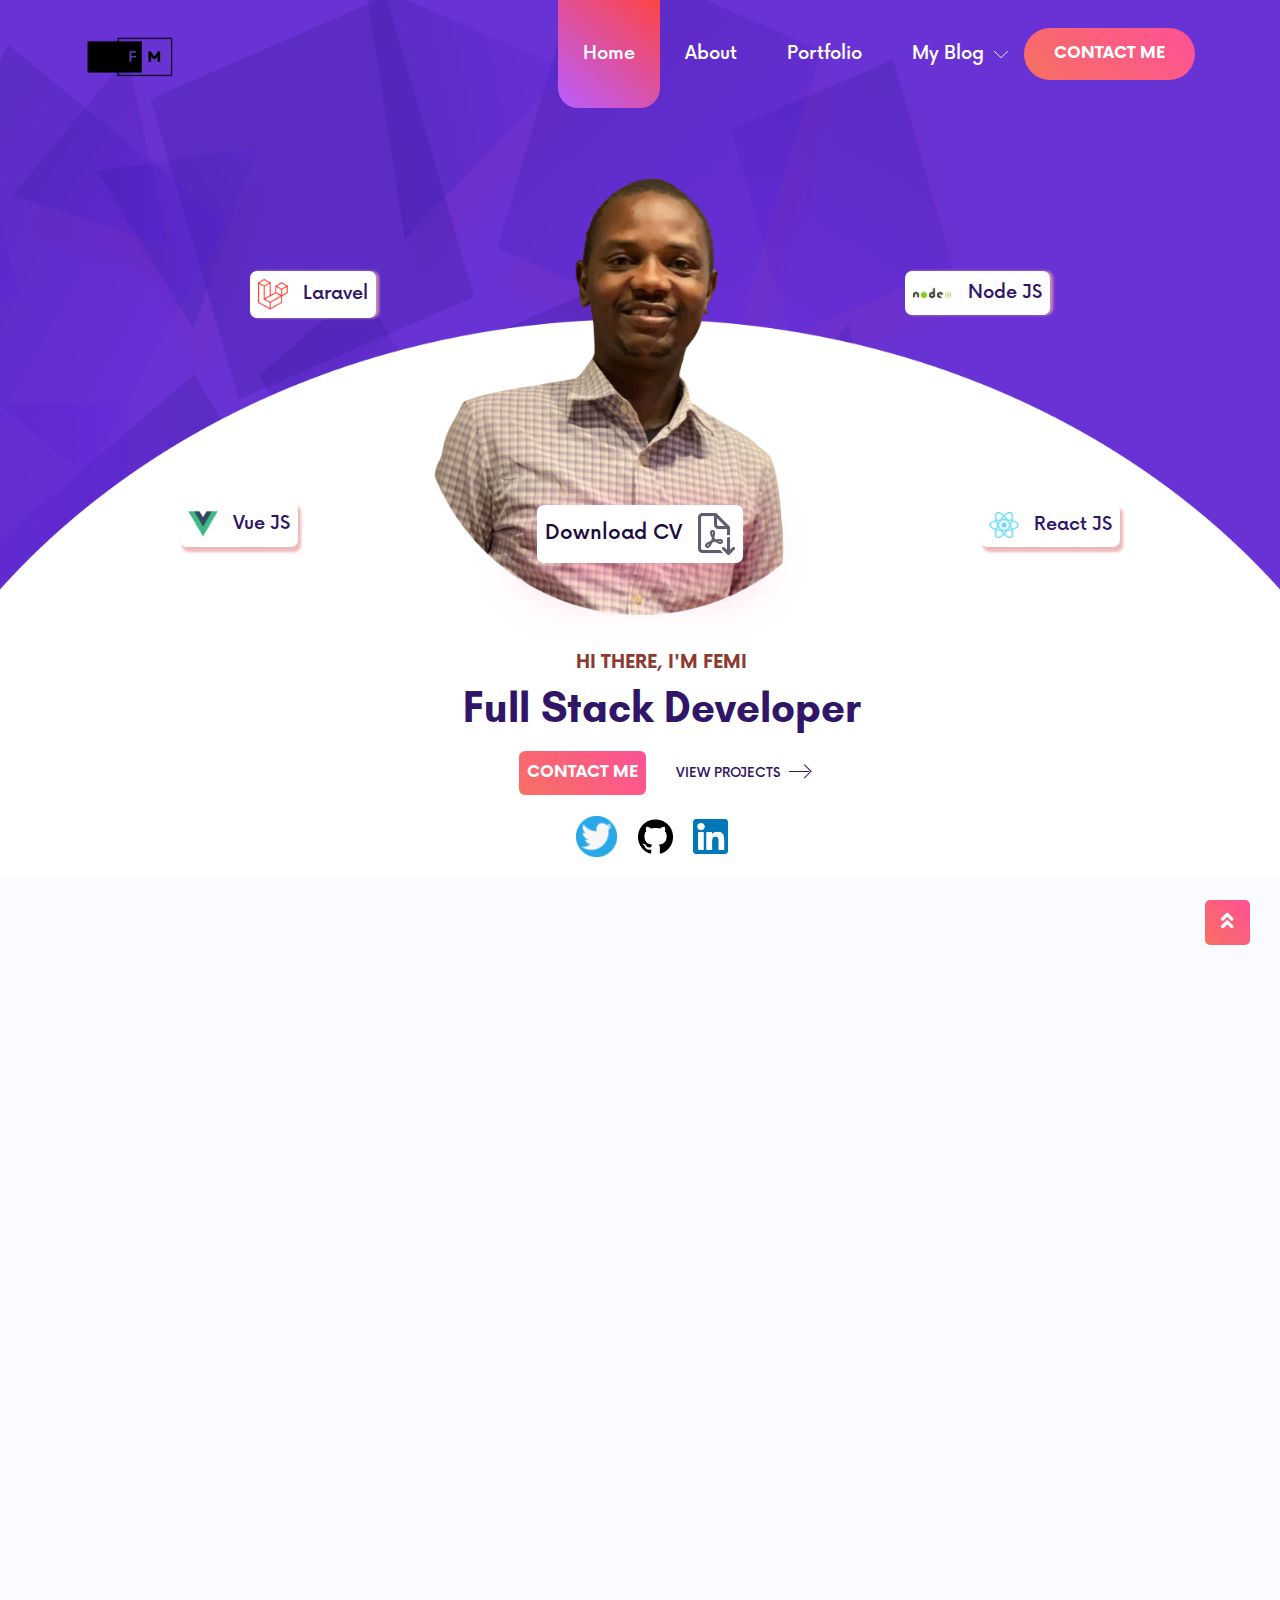
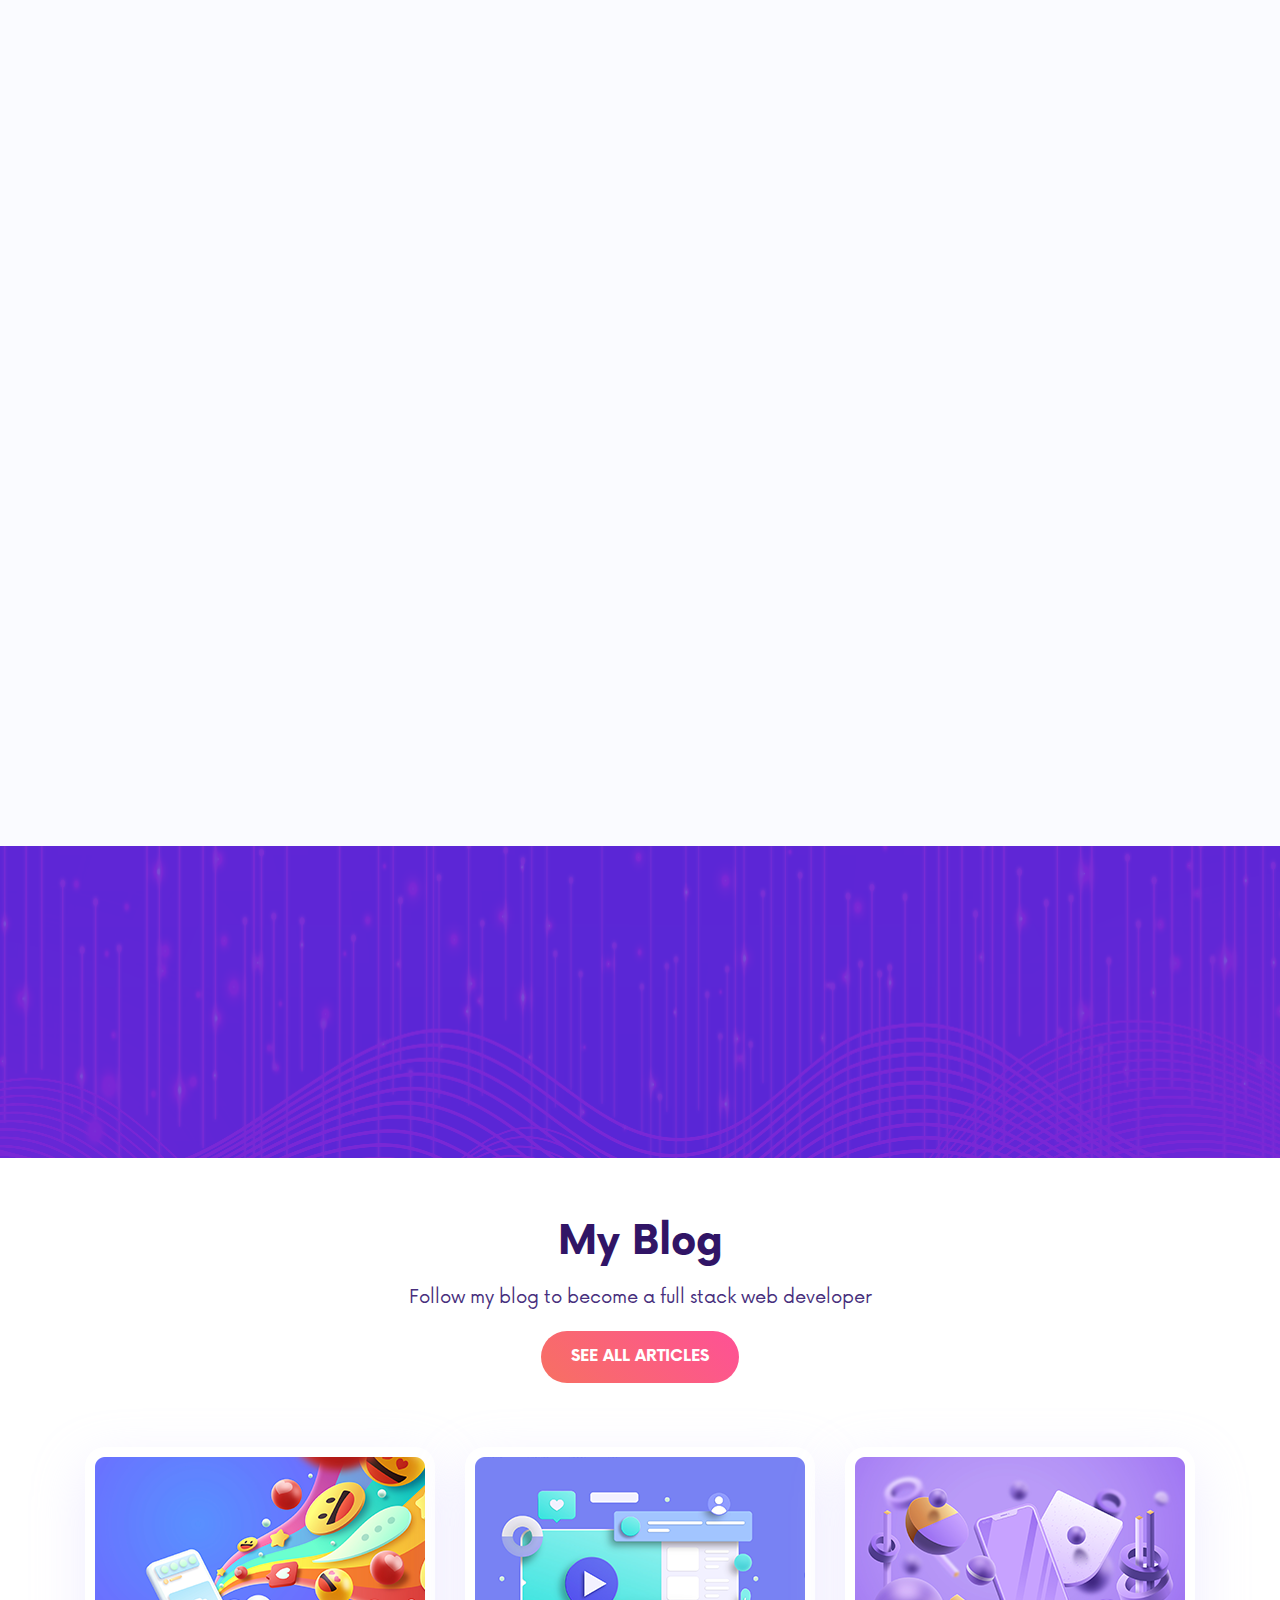
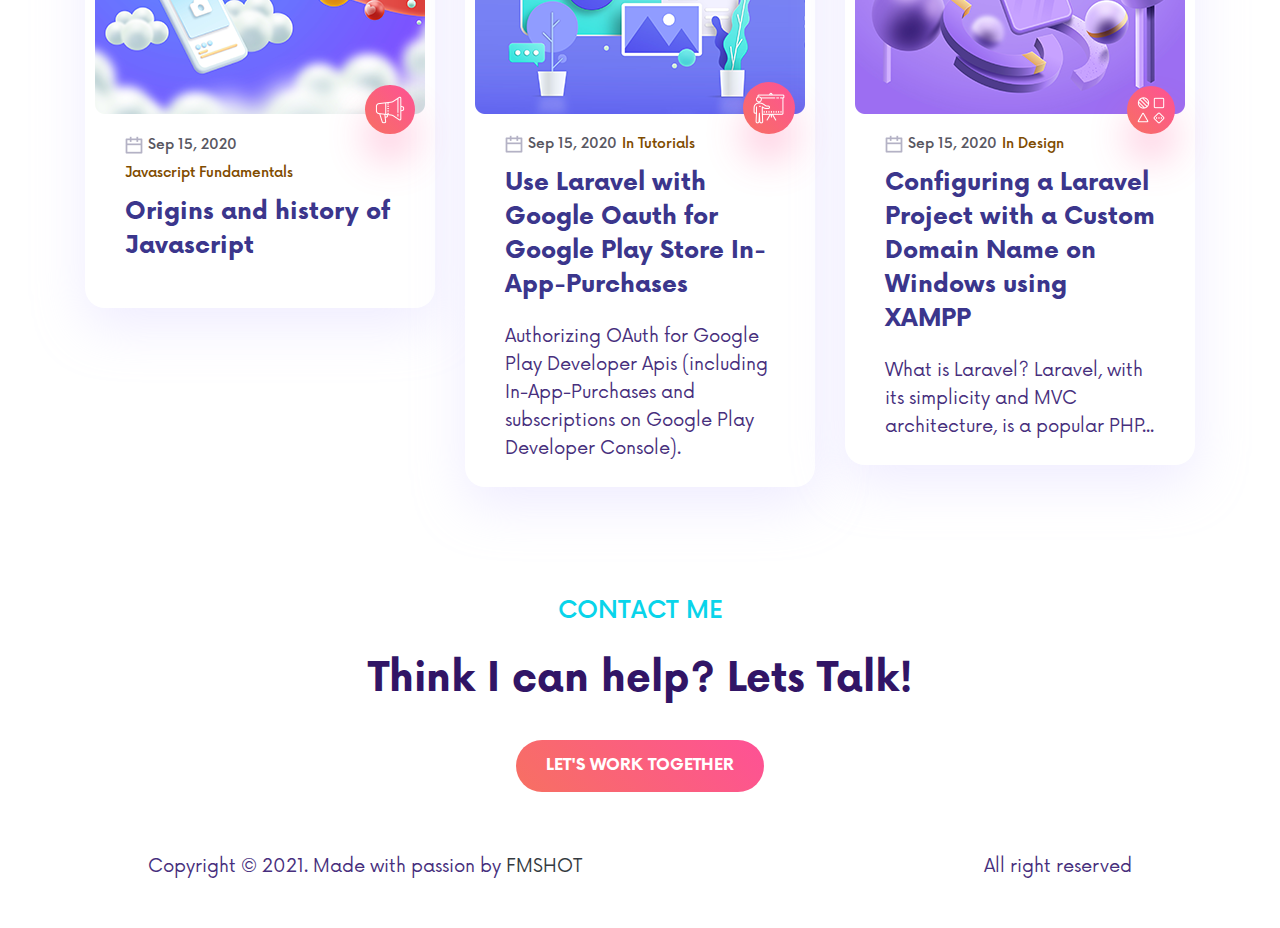
==== index.html @ 4eee9dc3 "updated blog section on index" ====
<!DOCTYPE html>
<html lang="zxx">
<!-- Mirrored from pixner.net/readora/index.html by HTTrack Website Copier/3.x [XR&CO'2014], Wed, 11 Jan 2023 15:14:24 GMT -->

<head>
  <meta charset="UTF-8" />
  <meta http-equiv="X-UA-Compatible" content="IE=edge" />
  <meta name="viewport" content="width=device-width, initial-scale=1.0" />
  <meta http-equiv="X-UA-Compatible" content="ie=edge" />
  <title>Femi SHotola</title>

  <!-- <link rel="shortcut icon" href="images/fav.png" type="image/x-icon"> -->
  <link rel="stylesheet" href="css/bootstrap.min.css" />
  <link rel="stylesheet" href="css/fontawesome.min.css" />
  <link rel="stylesheet" href="css/slick.css" />
  <link rel="stylesheet" href="css/nice-select.css" />
  <link rel="stylesheet" href="css/animate.css" />
  <link rel="stylesheet" href="css/style.css" />
  <link rel="stylesheet" href="css/femi.css" />
</head>

<body>
  <!-- start preloader -->
  <!-- <div class="preloader" id="preloader"></div> -->
  <!-- end preloader -->

  <a href="#" class="scrollToTop"><i class="fas fa-angle-double-up"></i></a>

  <!-- header-section start -->
  <header id="header-section">
    <div class="overlay">
      <div class="container">
        <div class="row d-flex header-area">
          <div class="logo-section flex-grow-1 d-flex align-items-center">
            <a class="site-logo site-title" href="index.html"><img style="width: 90px; height: 45px"
                src="images/Black___White_Minimalist_Business_Logofm-removebg-preview.png" alt="site-logo" /></a>
          </div>
          <button class="navbar-toggler ml-auto collapsed" type="button" data-toggle="collapse"
            data-target="#navbarSupportedContent" aria-controls="navbarSupportedContent" aria-expanded="false"
            aria-label="Toggle navigation">
            <i class="fas fa-bars"></i>
          </button>
          <nav class="navbar navbar-expand-lg p-0">
            <div class="navbar-collapse collapse" id="navbarSupportedContent">
              <ul class="navbar-nav main-menu ml-auto">
                <li><a href="" class="active">Home</a></li>
                <li><a href="#banner-section">About</a></li>
                <li><a href="#specilizing-section">Portfolio</a></li>
                <!-- <li><a href="contact.html">Contact Me</a></li> -->
                <!-- <li><a href="products.html">Products</a></li> -->
                <li class="menu_has_children">
                  <a href="#blog-content">My Blog</a>
                  <!-- <a href="https://medium.com/@femishotolaa">My Blog</a> -->
                  <!-- <ul class="sub-menu">
                    <li><a href="./tutorials/javascript/javascriptinfowebsite/introductiontojavascript.html">Javascript
                        Tutorials</a></li>
                    <li><a
                        href="./tutorials/javascript/javascriptinfowebsite/fundamentalcomponentsofjavascriptcode.html">Javascript
                        Fundamental Components</a></li>
                  </ul> -->
                </li>
                <!-- <li class="cart-area">
                                    <button class="cart-toggle cart">
                                        Cart<span>2</span>
                                    </button>
                                    <div class="cart-menu">
                                        <div class="row">
                                            <div class="col-lg-12">
                                                <div class="cart-items">
                                                    <div class="dropdown-items d-flex">
                                                        <div class="image-area">
                                                            <img src="images/cart-image1.png" alt="image">
                                                        </div>
                                                        <div class="text-area">
                                                            <h5>Minimalistic Phone Mockup</h5>
                                                            <p class="qnt">Quantity: <span>1</span></p>
                                                            <p class="price">$<span>10.00</span></p>
                                                        </div>
                                                        <button type="button"><img src="images/close-icon.png"
                                                                alt="image"></button>
                                                    </div>
                                                </div>
                                                <div class="cart-items">
                                                    <div class="dropdown-items d-flex">
                                                        <div class="image-area">
                                                            <img src="images/cart-image2.png" alt="image">
                                                        </div>
                                                        <div class="text-area">
                                                            <h5>Minimalistic Phone Mockup</h5>
                                                            <p class="qnt">Quantity: <span>1</span></p>
                                                            <p class="price">$<span>10.00</span></p>
                                                        </div>
                                                        <button type="button"><img src="images/close-icon.png"
                                                                alt="image"></button>
                                                    </div>
                                                </div>
                                                <div class="total-order d-flex justify-content-between">
                                                    <p>Order total:</p>
                                                    <p class="dollar">$<span>20.00</span></p>
                                                </div>
                                                <div class="d-flex justify-content-center">
                                                    <a href="#" class="view">VIEW CART & CHECKOUT</a>
                                                </div>
                                            </div>
                                        </div>
                                    </div>
                                </li> -->
              </ul>
            </div>
          </nav>
          <div class="right-area header-action d-flex align-items-center">
            <a href="contact.html" class="cmn-btn">Contact Me</a>
          </div>
        </div>
      </div>
    </div>
  </header>
  <!-- header-section end -->

  <!-- banner-section start -->
  <section id="banner-section">
    <div class="banner-content d-flex align-items-center">
      <div class="container">
        <div class="row justify-content-center">
          <div class="col-lg-10">
            <div class="main-content">
              <div class="item one wow fadeInDown p-2 m-0" style="border-radius: 7px">
                <img src="images/Laravel.svg.png" style="width: 30px" alt="image" />
                <h5>Laravel</h5>
              </div>
              <div class="item two wow fadeInDown p-2 m-0" style="border-radius: 7px">
                <img src="images/vue.png" width="10px" height="2px" style="width: 30px" alt="image" />
                <h5>Vue JS</h5>
              </div>
              <div class="item three wow fadeInDown p-2 m-0" style="border-radius: 7px">
                <img src="images/node.png" alt="image" />
                <h5>Node JS</h5>
              </div>
              <div class="item four wow fadeInDown p-2 m-0" style="border-radius: 7px">
                <img src="images/react2.png" style="width: 30px" alt="image" />
                <h5>React JS</h5>
              </div>
              <div class="row justify-content-center">
                <div class="col-lg-6">
                  <div class="right-area text-center">
                    <!-- <img src="images/IMG_0739-removebg-preview-modified.png" class="right-img" alt="banner-circle"> -->

                    <img src="images/bexit2022-end-of-the-year-party-modified8-modified-removebg-preview.png"
                      class="right-img" alt="banner-circle" />
                    <div class="download-area my-download">
                      <a href="images/fmall.pdf" target="”_blank”" class="download fadeInDown p-2" download
                        style="border-radius: 7px">Download CV
                        <img src="images/download-Icon.png" alt="My CV" />
                      </a>
                    </div>
                  </div>
                </div>
              </div>
            </div>
          </div>
        </div>

        <div class="row justify-content-center">
          <div class="col-lg-7 d-flex align-items-center">
            <div class="text-area text-center">
              <h5>HI THERE, I'M FEMI</h5>
              <h2>Full Stack Developer</h2>
              <div class="btn-area d-flex align-items-center justify-content-center contact_me">
                <a href="contact.html" class="cmn-btn p-2" style="border-radius: 6px">Contact Me</a>
                <a href="#specilizing-section" class="cmn-btn-second">View Projects
                  <span class="btn-icon"></span>
                </a>
              </div>
              <div class="social-area d-flex align-items-center justify-content-center my-3 contact_me">
                <!-- <h3>Follow Me on</h3> -->
                <div class="social d-flex">
                  <!-- <a href="#" class="single-icon behance" style="width:38px;height: 38px;"><img
                                            width="60%" src="images/social-Icon3.png" alt="social"></a>
                                    <a href="#" class="single-icon instagram" style="width:38px;height: 38px;"><img
                                            width="60%" src="images/social-Icon2.png" alt="social"></a>
                                    <a href="#" class="single-icon dribbble" style="width:38px;height: 38px;"><img
                                            width="60%" src="images/social-Icon1.png" alt="social"></a> -->

                  <a href="https://www.twitter.com/@_fmshot/" class="single-icon" style="width: 43px"><img
                      src="images/pngtree-twitter-social-media-round-icon-png-image_6315985.png" alt="social" /></a>
                  <a href="https://www.github.com/fmshot2/" class="single-icon" style="width: 35px"><img
                      src="images/github-removebg-preview.png" alt="social" /></a>
                  <a href="https://www.linkedin.com/in/femi-shotola/" class="single-icon" style="width: 35px"><img
                      src="images/174857-removebg-preview.png" alt="social" /></a>
                </div>
              </div>
            </div>
          </div>
        </div>
      </div>
    </div>
  </section>
  <!-- banner-section end -->

  <!-- Specilizing In start -->
  <section id="specilizing-section">
    <div class="overlay pt-50">
      <div class="container wow fadeInUp">
        <div class="row justify-content-center text-center mb-0">
          <div class="col-lg-6">
            <div class="section-header pb-0 p-0">
              <!-- <h4 class="sub-title">What I Do</h4> -->
              <h3 class="title">Recent Projects</h3>
              <!-- <p>Sed tempus sapien in nisi auctor lacinia. Donec metus
                                felis, ultricies nec pharetra volutpat</p> -->
            </div>
          </div>
        </div>
        <div class="row mt-0">
          <!-- product items start -->
          <div id="product-items" class="py-0">
            <div class="container wow fadeInUp">
              <div class="row">

                <div class="col-lg-4 col-md-4">
                  <div class="single-item">
                    <div class="img-area">
                      <img src="images/e-BillsPay - NIBSS - Google Chrome 1_25_2023 12_47_54 AM.png" alt="image" />
                      <p class="px-3 py-2 mr-0"><span>Laravel</span></p>
                    </div>
                    <div class="text-area">
                      <a href="https://www.nibss-plc.com.ng/services/e-billspay/" target="_blank">
                        <h2 class="p-1">E-bills Payment Microservices</h2>
                      </a>
                      <p>
                        Multivendor Payment System in use by all banks in Nigeria.
                      </p>
                    </div>
                  </div>
                </div>

                <div class="col-lg-4 col-md-4">
                  <div class="single-item">
                    <div class="img-area">
                      <img src="images/efcontact.png" alt="image">
                      <p class="px-3 py-2 mr-0"><span>Laravel</span></p>
                    </div>
                    <div class="text-area">
                      <a href="#">
                        <h2 class="p-1">EFContact-Classified Ads</h2>
                      </a>
                      <p>Multivendor Ads System including payments and referall systems.</p>
                    </div>
                  </div>
                </div>

                <div class="col-lg-4 col-md-4">
                  <div class="single-item">
                    <div class="img-area">
                      <img src="images/Lajserver.png" alt="image" />
                      <p class="px-3 py-2 mr-0">
                        <span>Php</span>/Javascript
                      </p>
                    </div>
                    <div class="text-area">
                      <a href="https://lajserver.lajela.com.ng/" target="_blank">
                        <h2 class="p-1">Laj-Servers-Domain Hosting System</h2>
                      </a>
                      <p>
                        A Domain and Hosting Platform for all types of
                        Businesses
                      </p>
                    </div>
                  </div>
                </div>
                <div class="col-lg-4 col-md-4">
                  <div class="single-item">
                    <div class="img-area">
                      <img src="images/bizcard.png" alt="image" />
                      <p class="px-3 py-2 mr-0"><span>Laravel/Nuxt</span></p>
                    </div>
                    <div class="text-area">
                      <a href="https://bizzcard.net/" target="_blank">
                        <h2 class="p-1">Bizcards-E-Business Card Wallet</h2>
                      </a>
                      <p>A digital business cards creator and wallet</p>
                    </div>
                  </div>
                </div>

                <div class="col-lg-4 col-md-4">
                  <div class="single-item">
                    <div class="img-area">
                      <img src="images/hobeei.png" alt="image" />
                      <p class="px-3 py-2 mr-0"><span>Node</span> Angular</p>
                    </div>
                    <div class="text-area">
                      <a href="https://www.hobeei.com/" target="_blank">
                        <h2 class="p-1">Hobeei-Freecycling System</h2>
                      </a>
                      <p>A Freecycling System For a an international NGO</p>
                    </div>
                  </div>
                </div>

                <div class="col-lg-4 col-md-4">
                  <div class="single-item">
                    <div class="img-area">
                      <img src="images/Buy-Best-Products-Online-ShopIT.png" alt="image" />
                      <p class="px-3 py-2 mr-0">
                        <span>Node</span>/React
                      </p>
                    </div>
                    <div class="text-area">
                      <a href="https://github.com/fmshot2/Topklass" target="_blank">
                        <h2 class="p-1">TopKlass Ecommerce Stores</h2>
                      </a>
                      <p>
                        Full Ecommerce wth Stripe Integration.
                      </p>
                    </div>
                  </div>
                </div>


                <!-- <div class="col-lg-4 col-md-4">
                  <div class="single-item">
                    <div class="img-area">
                      <img src="images/wealtyhyone.png" alt="image">
                      <p class="px-3 py-2 mr-0"><span>Laravel</span> /Vue JS</p>
                    </div>
                    <div class="text-area">
                      <a href="#">
                        <h1>Wealthy-One Shop</h1>
                      </a>
                      <p>Ecommerce System For a Fashion Store</p>
                    </div>
                  </div>
                </div> -->
                <div class="col-lg-4 col-md-4">
                  <div class="single-item">
                    <div class="img-area">
                      <img src="images/efwaste.png" alt="image">
                      <p class="px-3 py-2 mr-0"><span>Laravel</span> /Nuxt JS</p>
                    </div>
                    <div class="text-area">
                      <a href="#">
                        <h1>EF Waste</h1>
                      </a>
                      <p>Waste Management Stystem For a Recycling Company</p>
                    </div>
                  </div>
                </div>
              </div>
            </div>
          </div>
          <!-- product items end -->
        </div>
      </div>
    </div>
  </section>
  <!-- Specilizing In end -->

  <!-- Worked With start -->
  <section id="worked-with">
    <div class="container">
      <div class="main-content wow fadeInUp">
        <h2>I am proficient working ith</h2>
        <div class="worked-carousel">
          <div class="single-item">
            <img src="images/Laravel.svg.png" width="50px" alt="laravel icon" />
            <h5>Laravel</h5>
          </div>
          <div class="single-item">
            <img src="images/node.png" width="100px" alt="node icon" />
            <h5>Node JS</h5>
          </div>
          <div class="single-item">
            <img src="images/react2.png" width="50px" alt="React icon" />
            <h5>React JS</h5>
          </div>
          <div class="single-item">
            <img src="images/vue.png" width="50px" alt="vuejs icon" />
            <h5>Vue JS</h5>
          </div>
        </div>
      </div>
    </div>
  </section>
  <!-- Worked With end -->

  <!-- blog content start -->
  <section id="blog-content" class="pt-50">
        <div class="container">
            <div class="row justify-content-center">
                <div class="col-lg-12 d-flex justify-content-center">
                    <div class="section-header text-center">                        
                       <h3 class="title">My Blog</h3>
                       <p class="follow-me"> Follow my blog to become a full stack web developer</p>
                        <a href="https://medium.com/@femishotolaa" class="cmn-btn">See All Articles</a>
                    </div>
                </div>
            </div>
            <div class="row">
                <div class="col-lg-12">
                    <div class="tab-content" id="myTabContent">
                        <div class="tab-pane fade show active" id="all_posts" role="tabpanel"
                            aria-labelledby="all_posts-tab">

                            <div class="row">
                                <div class="col-lg-4 col-md-4 col-sm-6">
                                    <div class="single-item mb-30">
                                        <a href="tutorials/javascript/javascriptinfowebsite/introductiontojavascript.html">
                                        <div class="image-area">
                                            <img src="images/blog-img2.png" class="blog-item" alt="image">
                                            <div class="icon">
                                                <img src="images/marketing-icon.png" alt="image">
                                            </div>
                                        </div>
                                        <div class="text-item">
                                            <div class="date-area">
                                                <img src="images/date-icon.png" alt="image">
                                                <span class="date">Sep 15, 2020</span>
                                                <span>Javascript Fundamentals</span>
                                            </div>
                                            <a href="tutorials/javascript/javascriptinfowebsite/introductiontojavascript.html">
                                                <h3>Origins and history of Javascript</h3>
                                            </a>
                                            </p>
                                        </div>
                                    </a>
                                    </div>
                                </div>
                                <div class="col-lg-4 col-md-4 col-sm-6">
                                    <div class="single-item mb-30">
                                        <div class="image-area">
                                            <img src="images/blog-img3.png" class="blog-item" alt="image">
                                            <div class="icon">
                                                <img src="images/tutorials-icon.png" alt="image">
                                            </div>
                                        </div>
                                        <div class="text-item">
                                            <div class="date-area">
                                                <img src="images/date-icon.png" alt="image">
                                                <span class="date">Sep 15, 2020</span>
                                                <span>In Tutorials</span>
                                            </div>
                                            <a href="https://medium.com/@femishotolaa/using-laravel-to-access-google-oauth-authorization-for-google-play-in-app-purchases-and-d755c939cf39">
                                                <h3>Use Laravel with Google Oauth for Google Play Store In-App-Purchases</h3>
                                            </a>
                                            <p>Authorizing OAuth for Google Play Developer Apis (including In-App-Purchases and subscriptions on Google Play Developer Console).
                                            </p>
                                        </div>
                                    </div>
                                </div>
                                <div class="col-lg-4 col-md-4 col-sm-6">
                                    <div class="single-item mb-30">
                                        <div class="image-area">
                                            <img src="images/blog-img4.png" class="blog-item" alt="image">
                                            <div class="icon">
                                                <img src="images/design-icon.png" alt="image">
                                            </div>
                                        </div>
                                        <div class="text-item">
                                            <div class="date-area">
                                                <img src="images/date-icon.png" alt="image">
                                                <span class="date">Sep 15, 2020</span>
                                                <span>In Design</span>
                                            </div>
                                            <a href="https://medium.com/@femishotolaa/configuring-a-laravel-project-with-a-custom-domain-name-on-windows-using-xampp-63c55b7d004c">
                                                <h3>Configuring a Laravel Project with a Custom Domain Name on Windows using XAMPP
                                                </h3>
                                            </a>
                                            <p>What is Laravel?
                                              Laravel, with its simplicity and MVC architecture, is a popular PHP...
                                            </p>
                                        </div>
                                    </div>
                                </div>
                                <!-- <div class="col-lg-4 col-md-4 col-sm-6">
                                    <div class="single-item mb-30">
                                        <div class="image-area">
                                            <img src="images/blog-img5.png" class="blog-item" alt="image">
                                            <div class="icon">
                                                <img src="images/development-icon.png" alt="image">
                                            </div>
                                        </div>
                                        <div class="text-item">
                                            <div class="date-area">
                                                <img src="images/date-icon.png" alt="image">
                                                <span class="date">Sep 15, 2020</span>
                                                <span>In Development</span>
                                            </div>
                                            <a href="blog-single.html">
                                                <h3>Challenges Faced By Android App Dev.</h3>
                                            </a>
                                            <p>Lorem ipsum dolor sit amet, elit. ligula in blandit sagittis, arcu ligula
                                            </p>
                                        </div>
                                    </div>
                                </div>
                                <div class="col-lg-4 col-md-4 col-sm-6">
                                    <div class="single-item mb-30">
                                        <div class="image-area">
                                            <img src="images/blog-img6.png" class="blog-item" alt="image">
                                            <div class="icon">
                                                <img src="images/design-icon.png" alt="image">
                                            </div>
                                        </div>
                                        <div class="text-item">
                                            <div class="date-area">
                                                <img src="images/date-icon.png" alt="image">
                                                <span class="date">Sep 15, 2020</span>
                                                <span>In Design</span>
                                            </div>
                                            <a href="blog-single.html">
                                                <h3>Principles of Effective Web Design</h3>
                                            </a>
                                            <p>Lorem ipsum dolor sit amet, elit. ligula in blandit sagittis, arcu ligula
                                            </p>
                                        </div>
                                    </div>
                                </div>
                                <div class="col-lg-4 col-md-4 col-sm-6">
                                    <div class="single-item mb-30">
                                        <div class="image-area">
                                            <img src="images/blog-img7.png" class="blog-item" alt="image">
                                            <div class="icon">
                                                <img src="images/development-icon.png" alt="image">
                                            </div>
                                        </div>
                                        <div class="text-item">
                                            <div class="date-area">
                                                <img src="images/date-icon.png" alt="image">
                                                <span class="date">Sep 15, 2020</span>
                                                <span>In Development</span>
                                            </div>
                                            <a href="blog-single.html">
                                                <h3>How To Hire Mobile Apps Developers</h3>
                                            </a>
                                            <p>Lorem ipsum dolor sit amet, elit. ligula in blandit sagittis, arcu ligula
                                            </p>
                                        </div>
                                    </div>
                                </div> -->
                            </div>
                        </div>
                    </div>
                </div>
            </div>
        </div>
    </section>

  <!-- <section id="blog-content" class="pt-50">
    <div class="container">
      <div class="row justify-content-center">
        <div class="col-lg-12 d-flex justify-content-center">
          <div class="section-header text-center">
            <h3 class="title">My Blog</h3>
            <p class="follow-me"> Follow my blog to become a full stack web developer</p>
            <a href="https://medium.com/@femishotolaa" class="cmn-btn">See All Articles</a>
          </div>
        </div>
      </div>
    </div>
  </section> -->
  <!-- content end -->

  <!-- footer-section start -->
  <!-- <footer id="footer-section" class="mt-5"> -->
  <footer id="" class="mt-5">
    <div class="overlay">
      <div class="container">
        <div class="row">
          <div class="col-lg-12 d-flex justify-content-center">
            <div class="section-header pt-50 text-center">
              <h4 class="sub-title-alt">Contact Me</h4>
              <h3 class="title">Think I can help? Lets Talk!</h3>
              <a href="contact.html" class="cmn-btn">Let's Work Together</a>
            </div>
          </div>
        </div>
        <div class="bottom-area">
          <div class="row d-flex justify-content-between">
            <!-- <div class="col-lg-4 col-md-4 col-sm-4 d-flex align-items-center justify-cen">
                            <a class="site-logo site-title" href="index.html"><img style="width:90px; height:45px;" src="images/Black___White_Minimalist_Business_Logofm-removebg-preview.png"
                                alt="site-logo"></a>
                        </div> -->

            <div class="col-lg-8 col-md-8 col-sm-8 d-flex align-items-center justify-content-end justify-cen text-dark">
              <ul class="d-flex">
                <li><a href="" class="active">Home</a></li>
                <li><a href="#banner-section">About</a></li>
                <li><a href="#specilizing-section">Portfolio</a></li>
              </ul>
            </div>
          </div>
        </div>
      </div>
    </div>
    <div class="footer-bottom" style="margin-top: -80px">
      <div class="container">
        <div class="main-content">
          <div class="row d-flex justify-content-center m-5">
            <div class="col-lg-8 col-md-8 col-sm-12 d-flex justify-content-start justify-cen">
              <div class="left-area text-dark">
                <p>
                  Copyright © 2021. Made with passion by
                  <a class="text-dark" href="https://github.com/fmshot2">FMSHOT</a>
                </p>
              </div>
            </div>
            <div class="col-lg-4 col-md-4 col-sm-12 d-flex justify-content-end justify-cen">
              <div class="right-area">
                <p>All right reserved</p>
              </div>
            </div>
          </div>
        </div>
      </div>
    </div>
  </footer>
  <footer id="footer-section">
    <!-- <div class="footer-bottom">
            <div class="container">
                <div class="main-content">
                    <div class="row d-flex justify-content-center">
                        <div class="col-lg-8 col-md-8 col-sm-12 d-flex justify-content-start justify-cen">
                            <div class="left-area">
                                <p>Copyright © 2021. Made with passion by <a href="https://github.com/fmshot2">FMSHOT</a></p>
                            </div>
                        </div>
                        <div class="col-lg-4 col-md-4 col-sm-12 d-flex justify-content-end justify-cen">
                            <div class="right-area">
                                <p>All right reserved</p>
                            </div>
                        </div>
                    </div>
                </div>
            </div>
        </div> -->
  </footer>
  <!-- footer-section end -->

  <script src="js/jquery-3.5.1.min.js"></script>
  <script src="js/bootstrap.min.js"></script>
  <script src="js/slick.js"></script>
  <script src="js/jquery.nice-select.min.js"></script>
  <script src="js/fontawesome.js"></script>
  <script src="js/jquery.counterup.min.js"></script>
  <script src="js/jquery.waypoints.min.js"></script>
  <script src="js/wow.js"></script>
  <script src="js/main.js"></script>
</body>

<!-- Mirrored from pixner.net/readora/index.html by HTTrack Website Copier/3.x [XR&CO'2014], Wed, 11 Jan 2023 15:14:41 GMT -->

</html>
---- css/nice-select.css ----
.nice-select {
  -webkit-tap-highlight-color: transparent;
  background-color: transparent;
  border-radius: 5px;
  border: solid 1px transparent;
  box-sizing: border-box;
  clear: both;
  cursor: pointer;
  display: block;
  float: left;
  font-family: inherit;
  font-size: 14px;
  font-weight: normal;
  height: 42px;
  line-height: 40px;
  outline: none;
  padding-left: 18px;
  padding-right: 30px;
  position: relative;
  text-align: left !important;
  -webkit-transition: all 0.2s ease-in-out;
  transition: all 0.2s ease-in-out;
  -webkit-user-select: none;
     -moz-user-select: none;
      -ms-user-select: none;
          user-select: none;
  white-space: nowrap;
  width: auto; }
  .nice-select:after {
    border-bottom: 2px solid #90a1b5;
    border-right: 2px solid #90a1b5;
    content: '';
    display: block;
    height: 8px;
    margin-top: -4px;
    pointer-events: none;
    position: absolute;
    right: 12px;
    top: 50%;
    -webkit-transform-origin: 66% 66%;
        -ms-transform-origin: 66% 66%;
            transform-origin: 66% 66%;
    -webkit-transform: rotate(45deg);
        -ms-transform: rotate(45deg);
            transform: rotate(45deg);
    -webkit-transition: all 0.15s ease-in-out;
    transition: all 0.15s ease-in-out;
    width: 8px; }
  .nice-select.open:after {
    -webkit-transform: rotate(-135deg);
        -ms-transform: rotate(-135deg);
            transform: rotate(-135deg); }
  .nice-select.open .list {
    opacity: 1;
    pointer-events: auto;
    -webkit-transform: scale(1) translateY(0);
        -ms-transform: scale(1) translateY(0);
            transform: scale(1) translateY(0); }
  .nice-select.disabled {
    border-color: #e7ecf2;
    color: #90a1b5;
    pointer-events: none; }
    .nice-select.disabled:after {
      border-color: #cdd5de; }
  .nice-select.wide {
    width: 100%; }
    .nice-select.wide .list {
      left: 0 !important;
      right: 0 !important; }
  .nice-select.right {
    float: right; }
    .nice-select.right .list {
      left: auto;
      right: 0; }
  .nice-select.small {
    font-size: 12px;
    height: 36px;
    line-height: 34px; }
    .nice-select.small:after {
      height: 4px;
      width: 4px; }
    .nice-select.small .option {
      line-height: 34px;
      min-height: 34px; }
  .nice-select .list {
    background-color: #fff;
    border-radius: 5px;
    box-shadow: 0 0 0 1px rgba(68, 88, 112, 0.11);
    box-sizing: border-box;
    margin-top: 4px;
    opacity: 0;
    overflow: hidden;
    padding: 0;
    pointer-events: none;
    position: absolute;
    top: 100%;
    left: 0;
    -webkit-transform-origin: 50% 0;
        -ms-transform-origin: 50% 0;
            transform-origin: 50% 0;
    -webkit-transform: scale(0.75) translateY(-21px);
        -ms-transform: scale(0.75) translateY(-21px);
            transform: scale(0.75) translateY(-21px);
    -webkit-transition: all 0.2s cubic-bezier(0.5, 0, 0, 1.25), opacity 0.15s ease-out;
    transition: all 0.2s cubic-bezier(0.5, 0, 0, 1.25), opacity 0.15s ease-out;
    z-index: 9; }
    .nice-select .list:hover .option:not(:hover) {
      background-color: transparent !important; }
  .nice-select .option {
    cursor: pointer;
    font-weight: 400;
    line-height: 40px;
    list-style: none;
    min-height: 40px;
    outline: none;
    padding-left: 18px;
    padding-right: 29px;
    text-align: left;
    -webkit-transition: all 0.2s;
    transition: all 0.2s; }
    .nice-select .option:hover, .nice-select .option.focus, .nice-select .option.selected.focus {
      background-color: #f6f7f9; }
    .nice-select .option.selected {
      font-weight: bold; }
    .nice-select .option.disabled {
      background-color: transparent;
      color: #90a1b5;
      cursor: default; }

.no-csspointerevents .nice-select .list {
  display: none; }

.no-csspointerevents .nice-select.open .list {
  display: block; }

code[class*="language-"],
pre[class*="language-"] {
  border-radius: 2px;
  color: #445870;
  -webkit-hyphens: none;
      -ms-hyphens: none;
          hyphens: none;
  line-height: 1.5;
  -moz-tab-size: 4;
    -o-tab-size: 4;
       tab-size: 4;
  text-align: left;
  white-space: pre;
  word-break: normal;
  word-spacing: normal;
  word-wrap: normal;
  direction: ltr;
  font-family: Inconsolata, monospace;
  font-size: 13px;
  letter-spacing: 0; }

/* Code blocks */
pre[class*="language-"] {
  padding: 18px 24px;
  margin: 0 0 24px;
  overflow: auto; }

:not(pre) > code[class*="language-"],
pre[class*="language-"] {
  background: #f6f7f9; }

/* Inline code */
:not(pre) > code[class*="language-"] {
  padding: 0 2px 1px; }

.token.comment,
.token.prolog,
.token.doctype,
.token.cdata {
  color: #90a1b5; }

.token.punctuation {
  color: #999; }

.namespace {
  opacity: .7; }

.token.property,
.token.tag,
.token.boolean,
.token.number,
.token.constant,
.token.symbol,
.token.deleted {
  color: #EC4444; }

.token.selector,
.token.attr-name,
.token.string,
.token.char,
.token.builtin,
.token.inserted {
  color: #4ABF60; }

.token.operator,
.token.entity,
.token.url,
.language-css .token.string,
.style .token.string {
  color: #a67f59;
  background: rgba(255, 255, 255, 0.5); }

.token.atrule,
.token.attr-value,
.token.keyword {
  color: #55a1fb; }

.token.function {
  color: #DD4A68; }

.token.regex,
.token.important,
.token.variable {
  color: #e90; }

.token.important,
.token.bold {
  font-weight: bold; }

.token.italic {
  font-style: italic; }

.token.entity {
  cursor: help; }
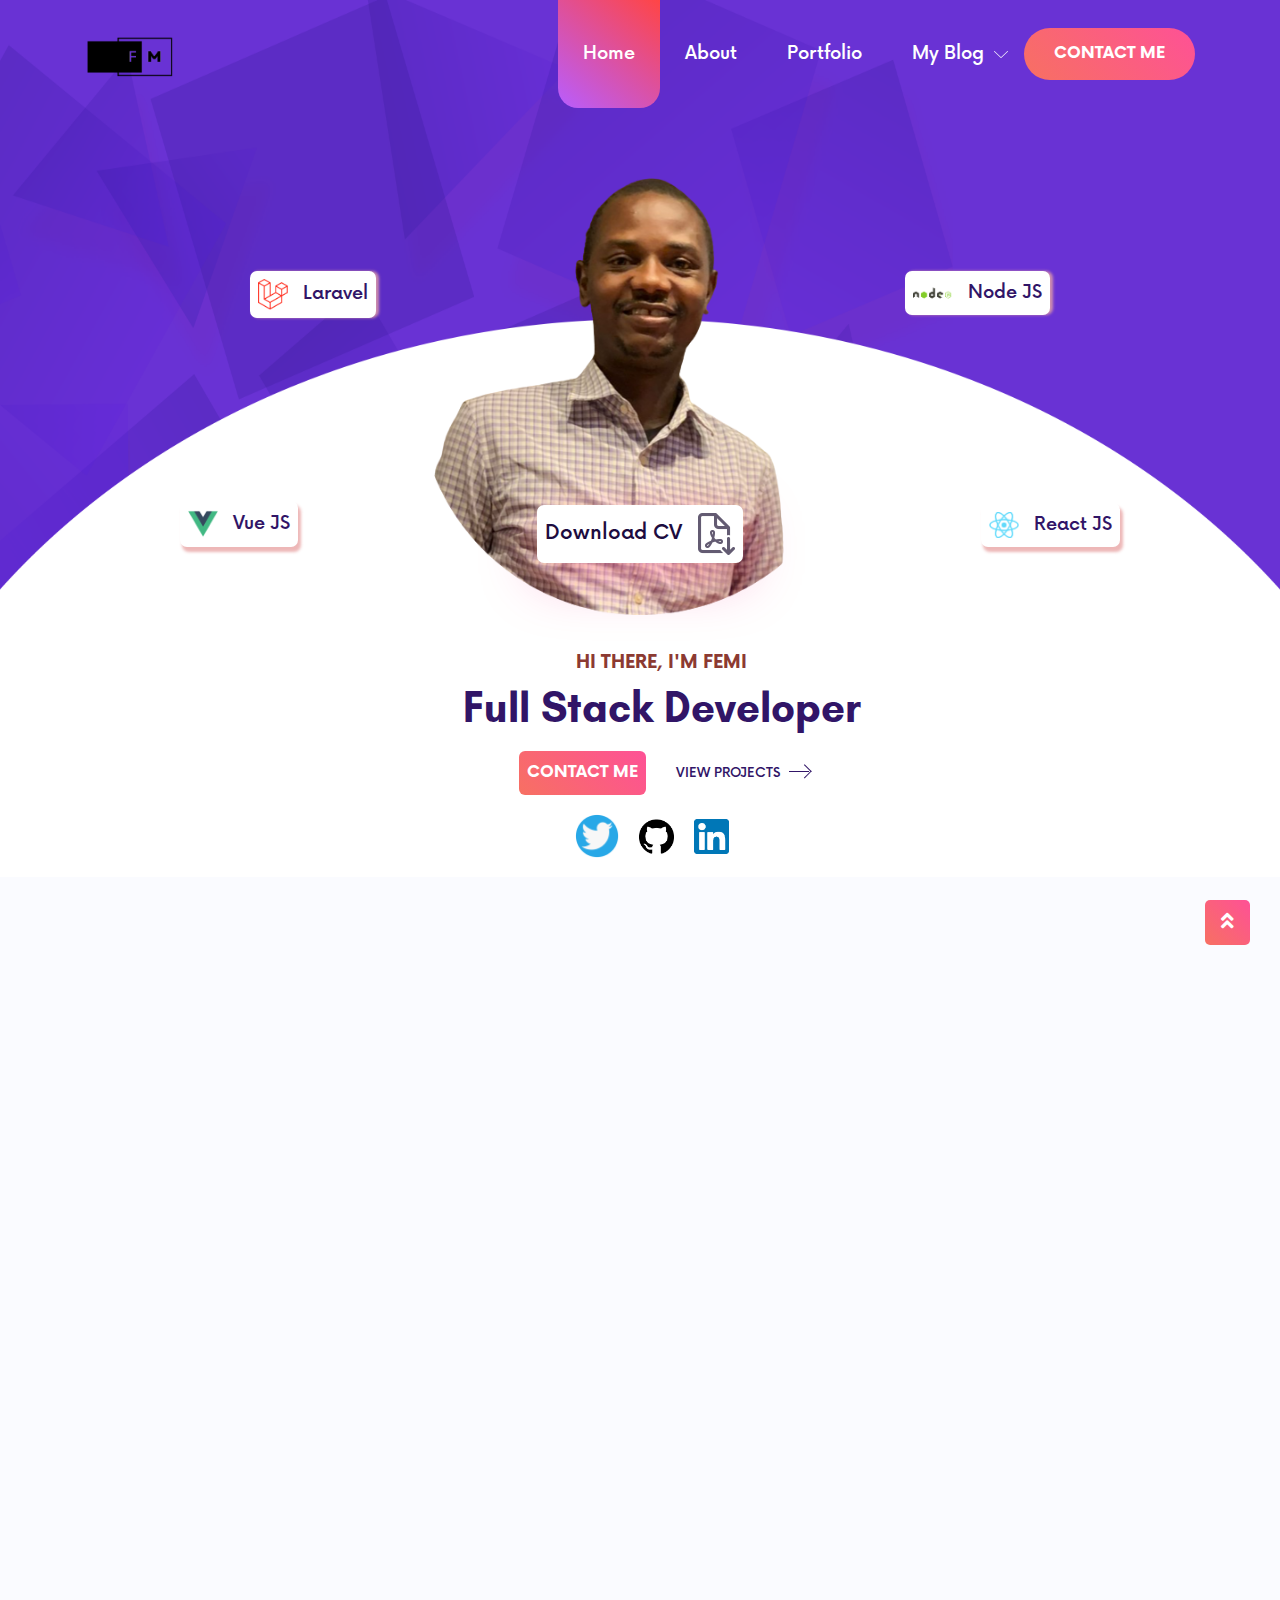
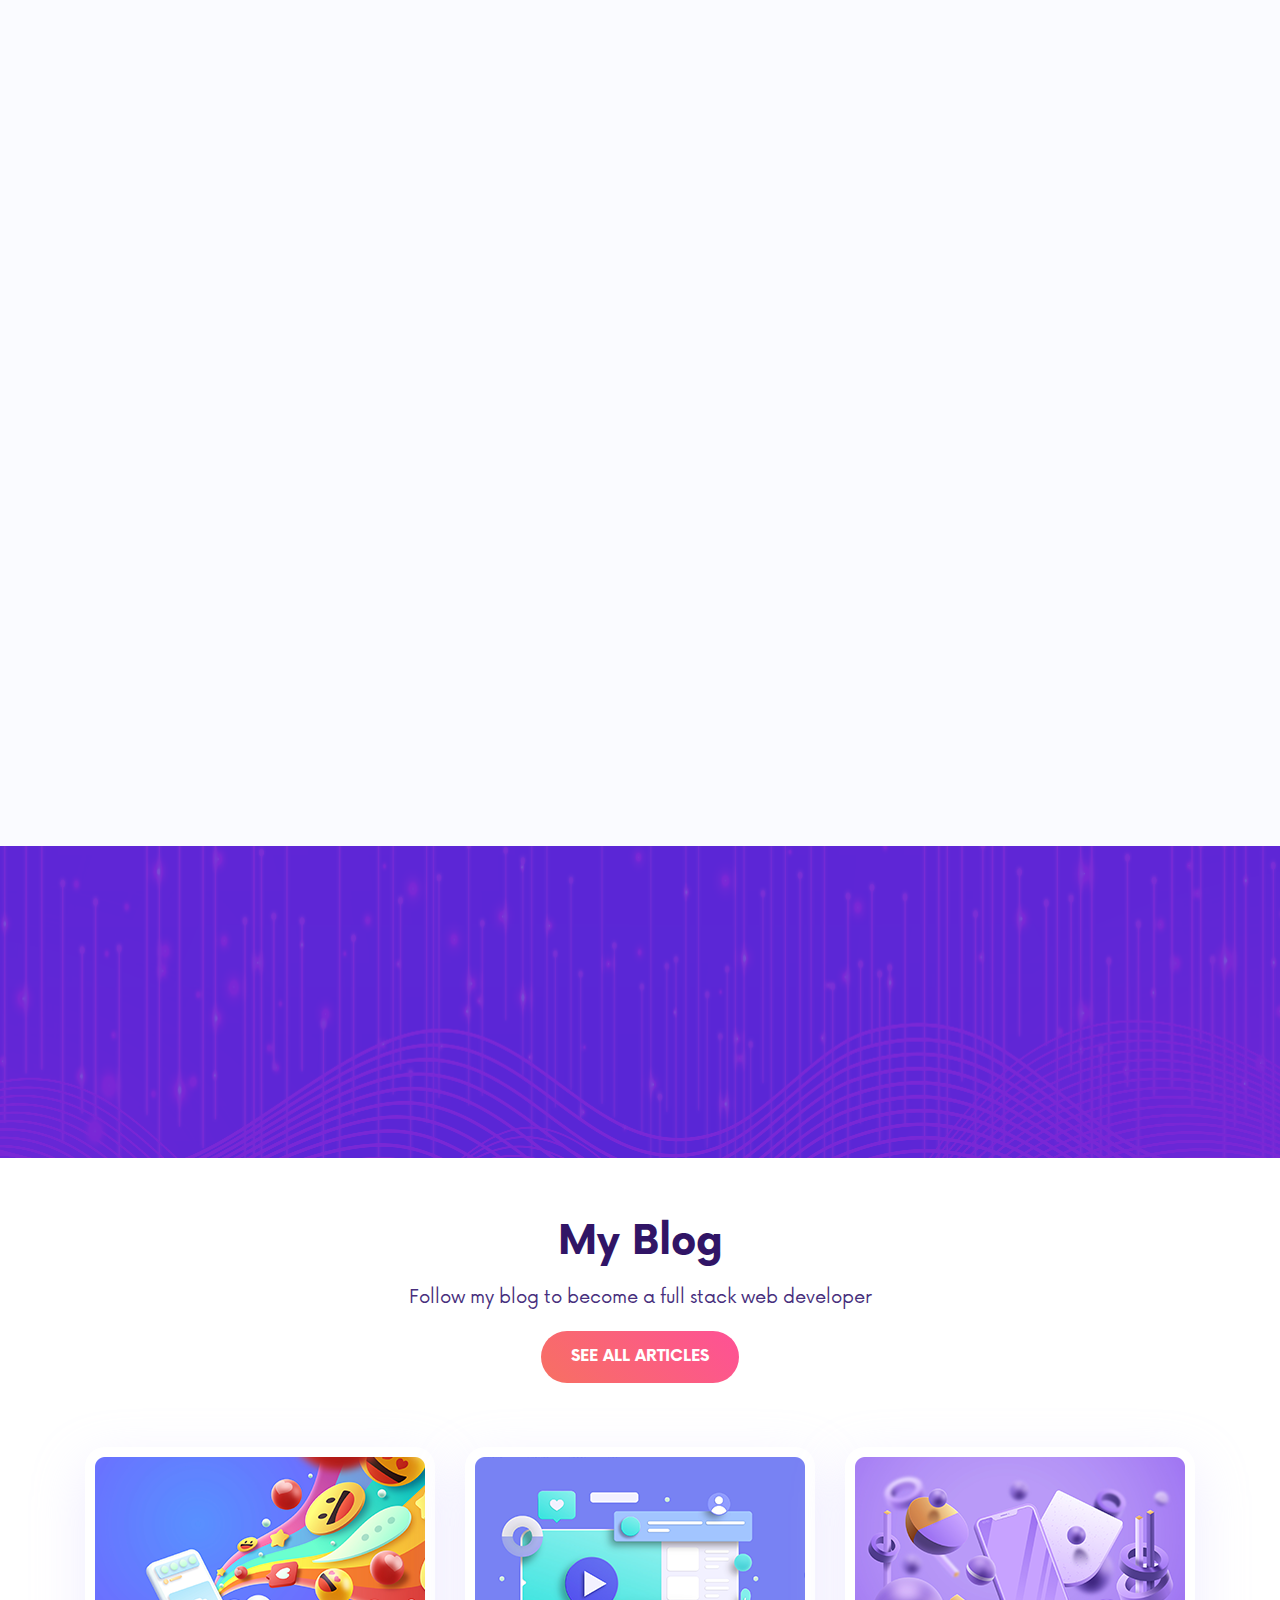
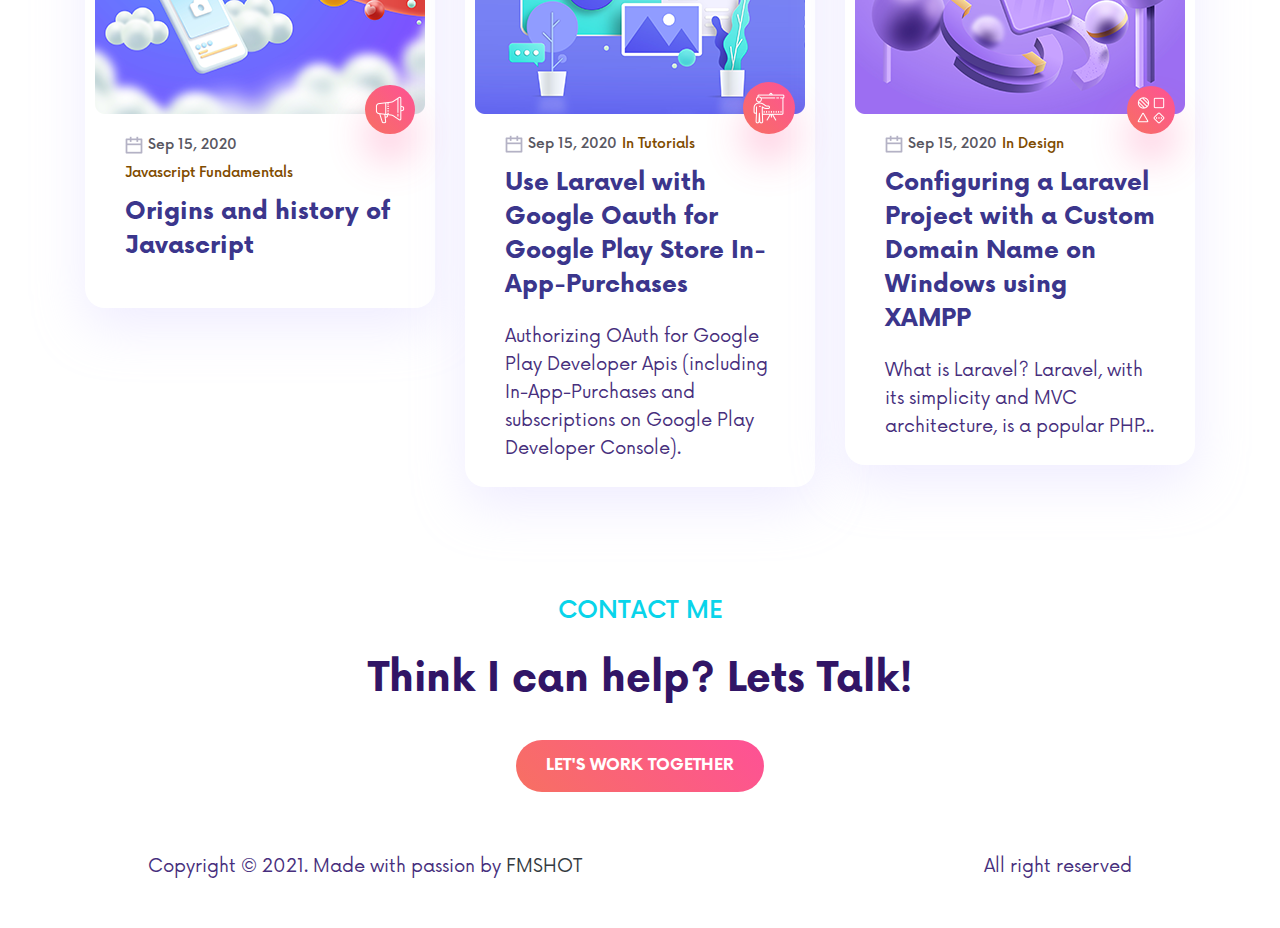
==== commit 5bc527ad: "home page edits" ====
--- a/index.html
+++ b/index.html
@@ -7,7 +7,7 @@
   <meta http-equiv="X-UA-Compatible" content="IE=edge" />
   <meta name="viewport" content="width=device-width, initial-scale=1.0" />
   <meta http-equiv="X-UA-Compatible" content="ie=edge" />
-  <title>Femi SHotola</title>
+  <title>Femi SHotola -About Me</title>
 
   <!-- <link rel="shortcut icon" href="images/fav.png" type="image/x-icon"> -->
   <link rel="stylesheet" href="css/bootstrap.min.css" />
@@ -181,7 +181,7 @@
                                     <a href="#" class="single-icon dribbble" style="width:38px;height: 38px;"><img
                                             width="60%" src="images/social-Icon1.png" alt="social"></a> -->
 
-                  <a href="https://www.twitter.com/@_fmshot/" class="single-icon" style="width: 43px"><img
+                  <a href="https://www.twitter.com/@_fmshot/" class="single-icon" style="width: 44px"><img
                       src="images/pngtree-twitter-social-media-round-icon-png-image_6315985.png" alt="social" /></a>
                   <a href="https://www.github.com/fmshot2/" class="single-icon" style="width: 35px"><img
                       src="images/github-removebg-preview.png" alt="social" /></a>
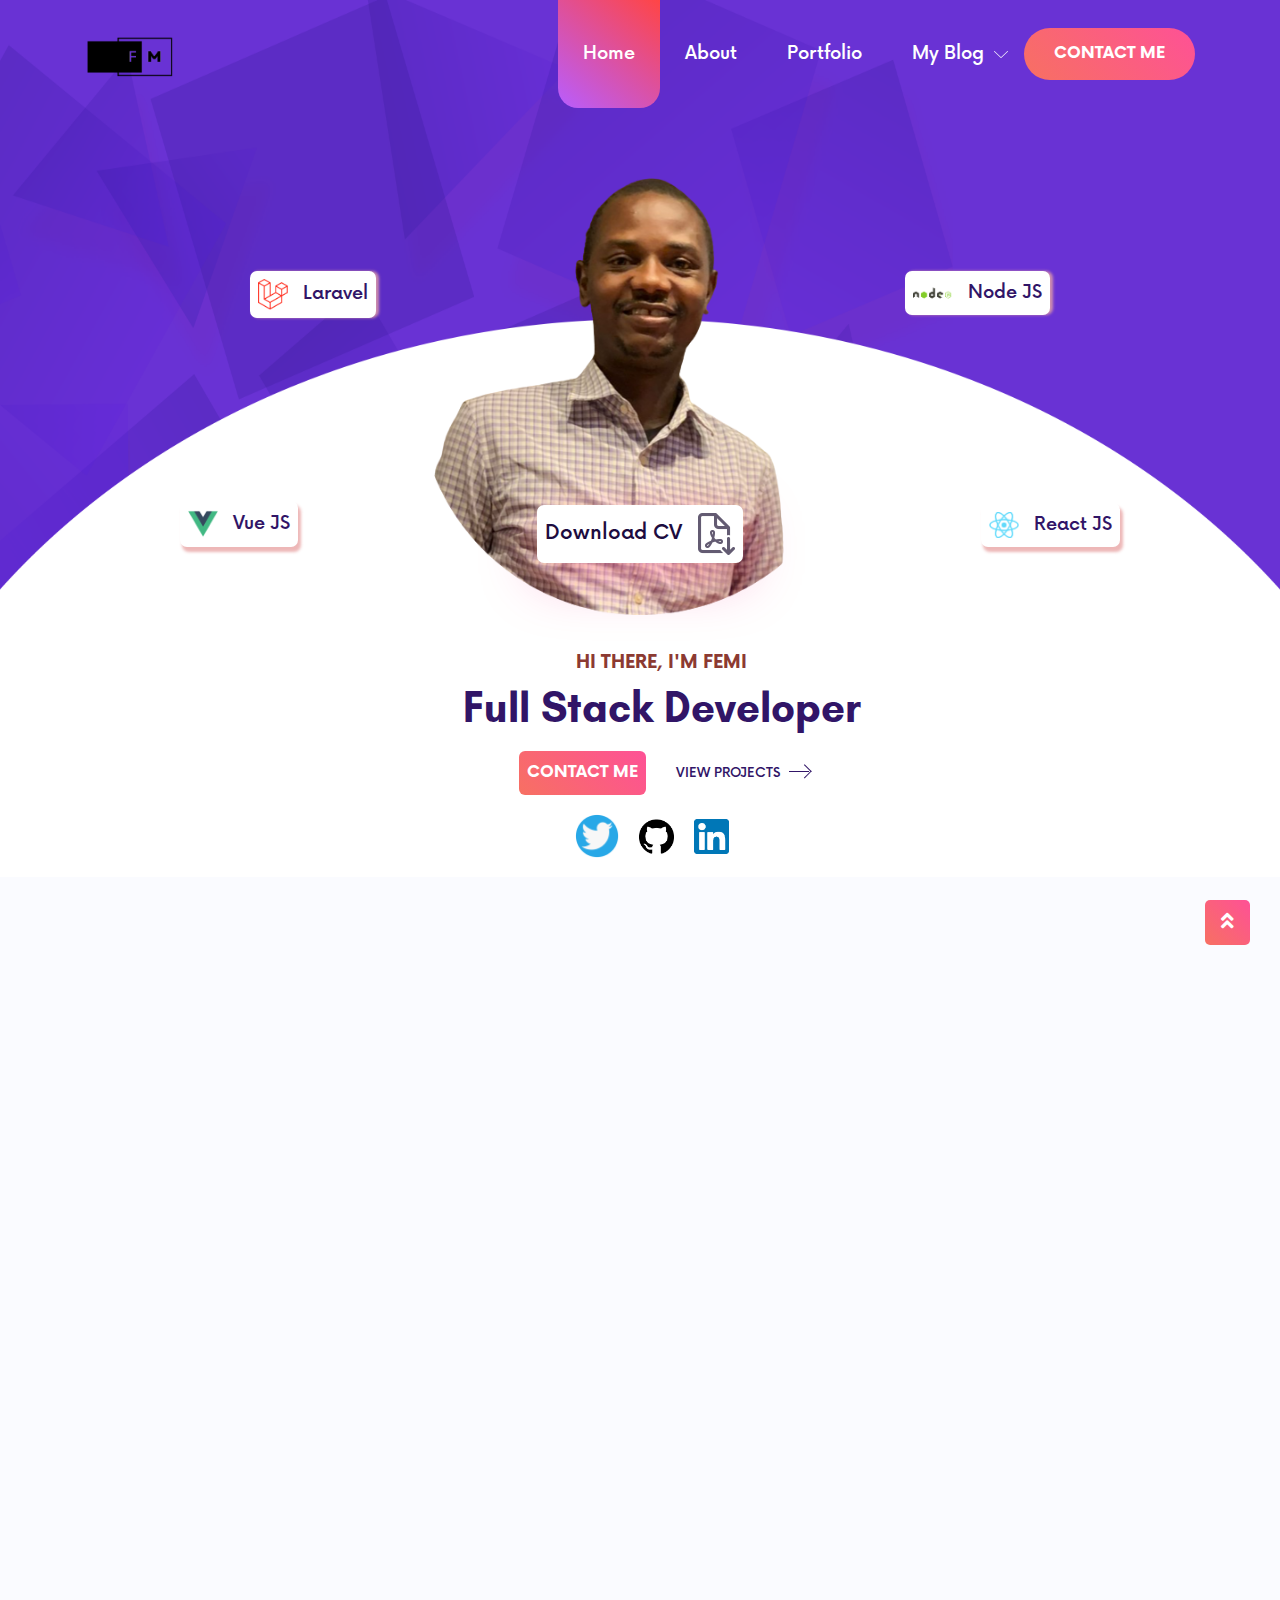
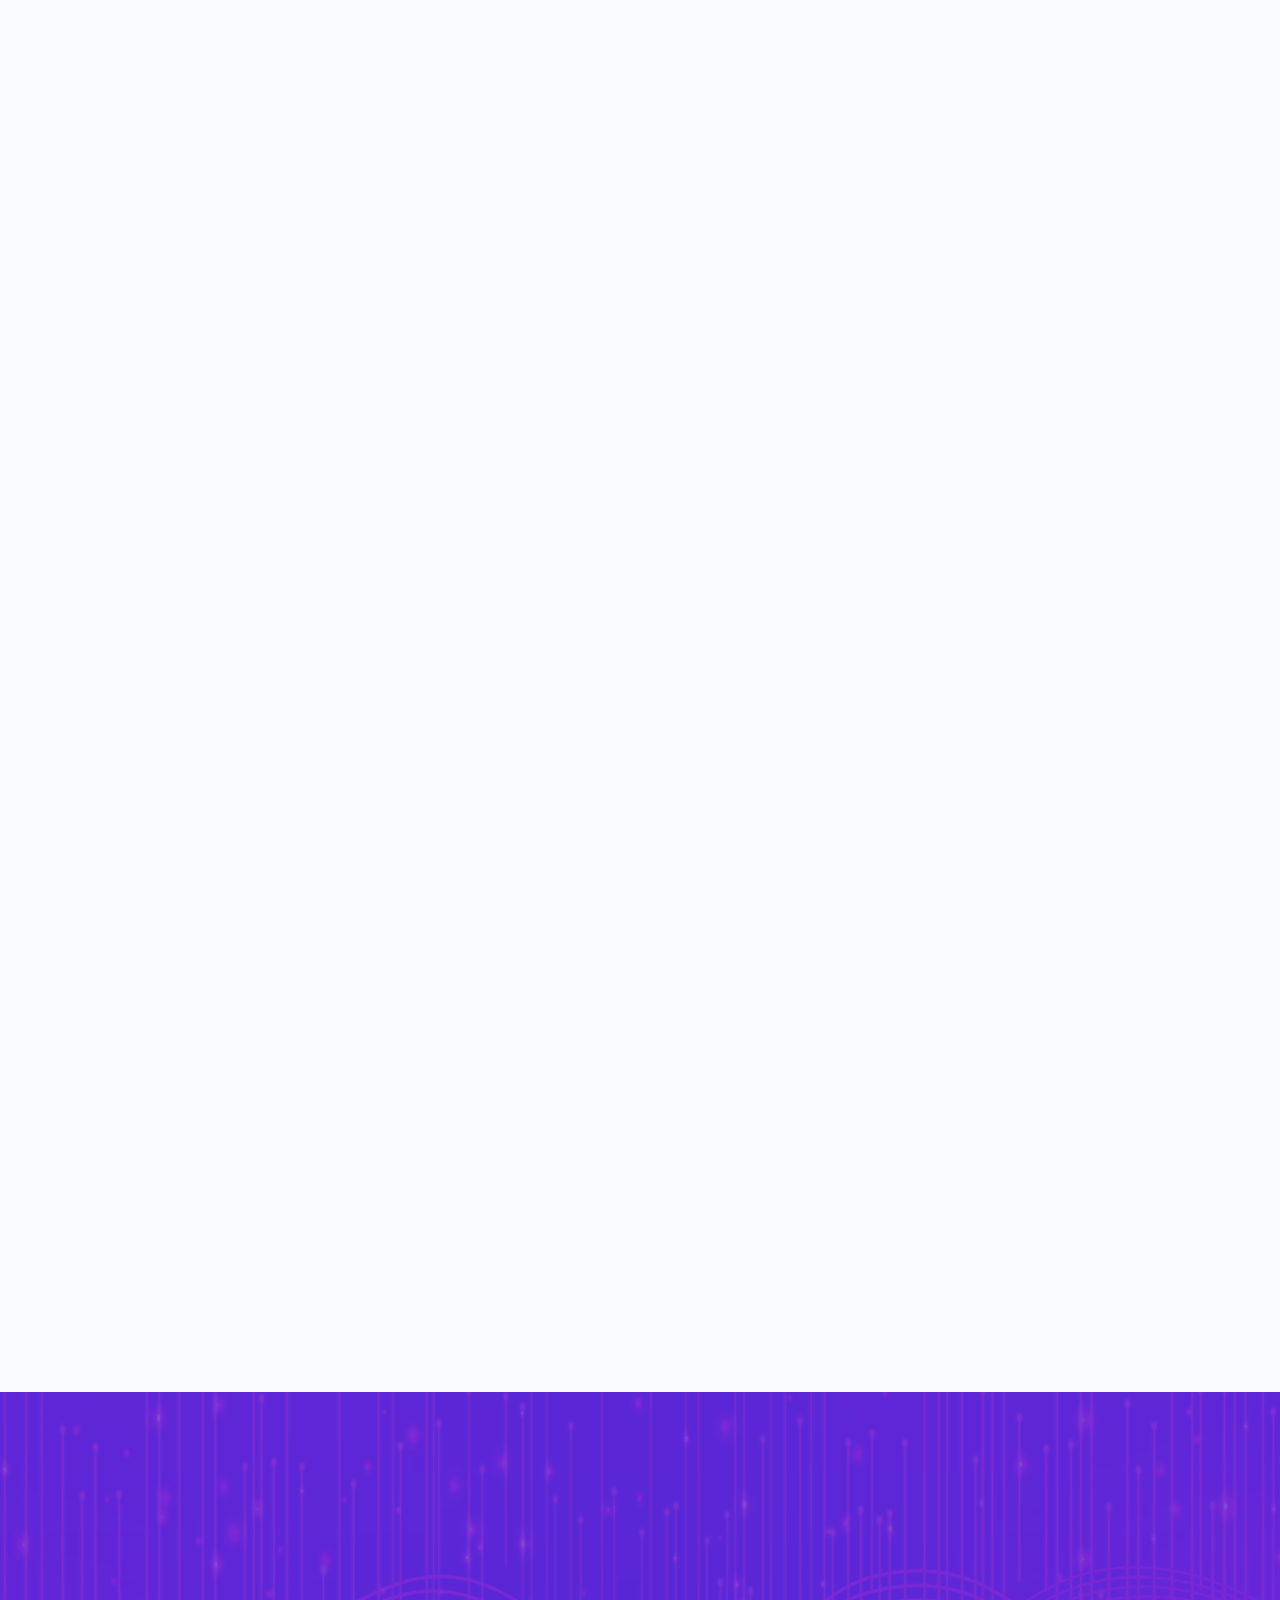
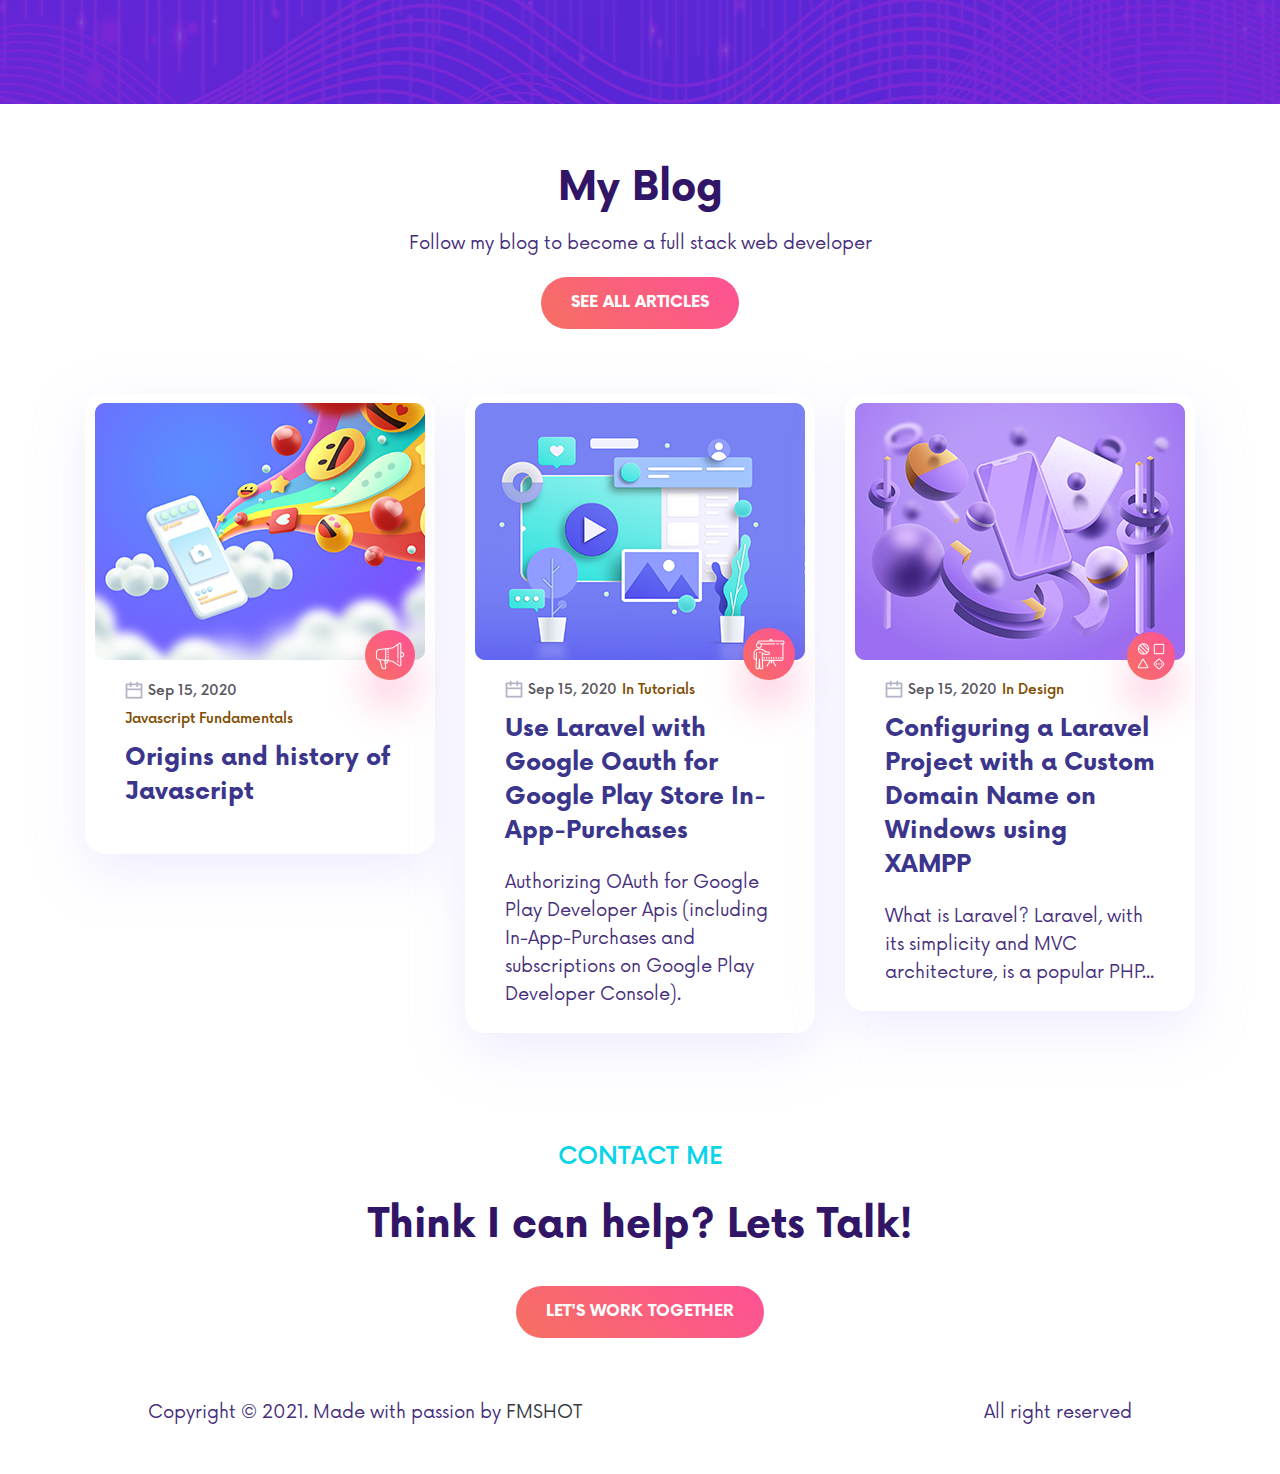
==== commit 236c86d1: "Added savings box project" ====
--- a/index.html
+++ b/index.html
@@ -217,108 +217,153 @@
             <div class="container wow fadeInUp">
               <div class="row">
 
+
                 <div class="col-lg-4 col-md-4">
                   <div class="single-item">
                     <div class="img-area">
                       <img src="images/e-BillsPay - NIBSS - Google Chrome 1_25_2023 12_47_54 AM.png" alt="image" />
-                      <p class="px-3 py-2 mr-0"><span>Laravel</span></p>
+                      <p class="px-3 py-2 mr-0">
+                        <span>Laravel</span>/VueJS / NuxtJS
+                      </p>
                     </div>
                     <div class="text-area">
                       <a href="https://www.nibss-plc.com.ng/services/e-billspay/" target="_blank">
-                        <h2 class="p-1">E-bills Payment Microservices</h2>
+                        <h2 class="p-1">SavingsBox Loans App</h2>
                       </a>
                       <p>
-                        Multivendor Payment System in use by all banks in Nigeria.
-                      </p>
-                    </div>
-                  </div>
-                </div>
+                        A Savings, Investment, and Loans App for individuals and Businesses.
+                    </div>
+                  </div>
+                </div>
+
 
                 <div class="col-lg-4 col-md-4">
                   <div class="single-item">
                     <div class="img-area">
-                      <img src="images/efcontact.png" alt="image">
-                      <p class="px-3 py-2 mr-0"><span>Laravel</span></p>
+                      <img src="images/e-BillsPay - NIBSS - Google Chrome 1_25_2023 12_47_54 AM.png" alt="image" />
+                      <p class="px-3 py-2 mr-0">
+                        <span>Node</span>/VueJS / Typescript
+                      </p>
                     </div>
                     <div class="text-area">
-                      <a href="#">
-                        <h2 class="p-1">EFContact-Classified Ads</h2>
-                      </a>
-                      <p>Multivendor Ads System including payments and referall systems.</p>
-                    </div>
-                  </div>
-                </div>
-
-                <div class="col-lg-4 col-md-4">
-                  <div class="single-item">
-                    <div class="img-area">
-                      <img src="images/Lajserver.png" alt="image" />
-                      <p class="px-3 py-2 mr-0">
-                        <span>Php</span>/Javascript
-                      </p>
-                    </div>
-                    <div class="text-area">
-                      <a href="https://lajserver.lajela.com.ng/" target="_blank">
-                        <h2 class="p-1">Laj-Servers-Domain Hosting System</h2>
+                      <a href="https://www.nibss-plc.com.ng/services/e-billspay/" target="_blank">
+                        <h2 class="p-1">Cornie Health Medical Solutions</h2>
                       </a>
                       <p>
-                        A Domain and Hosting Platform for all types of
-                        Businesses
-                      </p>
-                    </div>
-                  </div>
-                </div>
-                <div class="col-lg-4 col-md-4">
-                  <div class="single-item">
-                    <div class="img-area">
-                      <img src="images/bizcard.png" alt="image" />
-                      <p class="px-3 py-2 mr-0"><span>Laravel/Nuxt</span></p>
-                    </div>
-                    <div class="text-area">
-                      <a href="https://bizzcard.net/" target="_blank">
-                        <h2 class="p-1">Bizcards-E-Business Card Wallet</h2>
-                      </a>
-                      <p>A digital business cards creator and wallet</p>
-                    </div>
-                  </div>
-                </div>
-
-                <div class="col-lg-4 col-md-4">
-                  <div class="single-item">
-                    <div class="img-area">
-                      <img src="images/hobeei.png" alt="image" />
-                      <p class="px-3 py-2 mr-0"><span>Node</span> Angular</p>
-                    </div>
-                    <div class="text-area">
-                      <a href="https://www.hobeei.com/" target="_blank">
-                        <h2 class="p-1">Hobeei-Freecycling System</h2>
-                      </a>
-                      <p>A Freecycling System For a an international NGO</p>
-                    </div>
-                  </div>
-                </div>
-
-                <div class="col-lg-4 col-md-4">
-                  <div class="single-item">
-                    <div class="img-area">
-                      <img src="images/Buy-Best-Products-Online-ShopIT.png" alt="image" />
-                      <p class="px-3 py-2 mr-0">
-                        <span>Node</span>/React
-                      </p>
-                    </div>
-                    <div class="text-area">
-                      <a href="https://github.com/fmshot2/Topklass" target="_blank">
-                        <h2 class="p-1">TopKlass Ecommerce Stores</h2>
-                      </a>
-                      <p>
-                        Full Ecommerce wth Stripe Integration.
-                      </p>
-                    </div>
-                  </div>
-                </div>
-
-
-                <!-- <div class="col-lg-4 col-md-4">
+                        A Saas based B2B platform for managing Hospital records, Doctor's appointments, Bills and
+                        Medical Insurance.
+                    </div>
+                  </div>
+                </div>
+
+
+
+
+
+                <div class="row">
+
+                  <div class="col-lg-4 col-md-4">
+                    <div class="single-item">
+                      <div class="img-area">
+                        <img src="images/e-BillsPay - NIBSS - Google Chrome 1_25_2023 12_47_54 AM.png" alt="image" />
+                        <p class="px-3 py-2 mr-0"><span>Laravel</span></p>
+                      </div>
+                      <div class="text-area">
+                        <a href="https://www.nibss-plc.com.ng/services/e-billspay/" target="_blank">
+                          <h2 class="p-1">E-bills Payment Microservices</h2>
+                        </a>
+                        <p>
+                          Multivendor Payment System in use by all banks in Nigeria.
+                        </p>
+                      </div>
+                    </div>
+                  </div>
+
+                  <div class="col-lg-4 col-md-4">
+                    <div class="single-item">
+                      <div class="img-area">
+                        <img src="images/efcontact.png" alt="image">
+                        <p class="px-3 py-2 mr-0"><span>Laravel</span></p>
+                      </div>
+                      <div class="text-area">
+                        <a href="#">
+                          <h2 class="p-1">EFContact-Classified Ads</h2>
+                        </a>
+                        <p>Multivendor Ads System including payments and referall systems.</p>
+                      </div>
+                    </div>
+                  </div>
+
+                  <div class="col-lg-4 col-md-4">
+                    <div class="single-item">
+                      <div class="img-area">
+                        <img src="images/Lajserver.png" alt="image" />
+                        <p class="px-3 py-2 mr-0">
+                          <span>Php</span>/Javascript
+                        </p>
+                      </div>
+                      <div class="text-area">
+                        <a href="https://lajserver.lajela.com.ng/" target="_blank">
+                          <h2 class="p-1">Laj-Servers-Domain Hosting System</h2>
+                        </a>
+                        <p>
+                          A Domain and Hosting Platform for all types of
+                          Businesses
+                        </p>
+                      </div>
+                    </div>
+                  </div>
+                  <div class="col-lg-4 col-md-4">
+                    <div class="single-item">
+                      <div class="img-area">
+                        <img src="images/bizcard.png" alt="image" />
+                        <p class="px-3 py-2 mr-0"><span>Laravel/Nuxt</span></p>
+                      </div>
+                      <div class="text-area">
+                        <a href="https://bizzcard.net/" target="_blank">
+                          <h2 class="p-1">Bizcards-E-Business Card Wallet</h2>
+                        </a>
+                        <p>A digital business cards creator and wallet</p>
+                      </div>
+                    </div>
+                  </div>
+
+                  <div class="col-lg-4 col-md-4">
+                    <div class="single-item">
+                      <div class="img-area">
+                        <img src="images/hobeei.png" alt="image" />
+                        <p class="px-3 py-2 mr-0"><span>Node</span> Angular</p>
+                      </div>
+                      <div class="text-area">
+                        <a href="https://www.hobeei.com/" target="_blank">
+                          <h2 class="p-1">Hobeei-Freecycling System</h2>
+                        </a>
+                        <p>A Freecycling System For a an international NGO</p>
+                      </div>
+                    </div>
+                  </div>
+
+                  <div class="col-lg-4 col-md-4">
+                    <div class="single-item">
+                      <div class="img-area">
+                        <img src="images/Buy-Best-Products-Online-ShopIT.png" alt="image" />
+                        <p class="px-3 py-2 mr-0">
+                          <span>Node</span>/React
+                        </p>
+                      </div>
+                      <div class="text-area">
+                        <a href="https://github.com/fmshot2/Topklass" target="_blank">
+                          <h2 class="p-1">TopKlass Ecommerce Stores</h2>
+                        </a>
+                        <p>
+                          Full Ecommerce wth Stripe Integration.
+                        </p>
+                      </div>
+                    </div>
+                  </div>
+
+
+                  <!-- <div class="col-lg-4 col-md-4">
                   <div class="single-item">
                     <div class="img-area">
                       <img src="images/wealtyhyone.png" alt="image">
@@ -332,27 +377,27 @@
                     </div>
                   </div>
                 </div> -->
-                <div class="col-lg-4 col-md-4">
-                  <div class="single-item">
-                    <div class="img-area">
-                      <img src="images/efwaste.png" alt="image">
-                      <p class="px-3 py-2 mr-0"><span>Laravel</span> /Nuxt JS</p>
-                    </div>
-                    <div class="text-area">
-                      <a href="#">
-                        <h1>EF Waste</h1>
-                      </a>
-                      <p>Waste Management Stystem For a Recycling Company</p>
-                    </div>
-                  </div>
-                </div>
-              </div>
-            </div>
-          </div>
-          <!-- product items end -->
-        </div>
-      </div>
-    </div>
+                  <div class="col-lg-4 col-md-4">
+                    <div class="single-item">
+                      <div class="img-area">
+                        <img src="images/efwaste.png" alt="image">
+                        <p class="px-3 py-2 mr-0"><span>Laravel</span> /Nuxt JS</p>
+                      </div>
+                      <div class="text-area">
+                        <a href="#">
+                          <h1>EF Waste</h1>
+                        </a>
+                        <p>Waste Management Stystem For a Recycling Company</p>
+                      </div>
+                    </div>
+                  </div>
+                </div>
+              </div>
+            </div>
+            <!-- product items end -->
+          </div>
+        </div>
+      </div>
   </section>
   <!-- Specilizing In end -->
 
@@ -386,93 +431,95 @@
 
   <!-- blog content start -->
   <section id="blog-content" class="pt-50">
-        <div class="container">
-            <div class="row justify-content-center">
-                <div class="col-lg-12 d-flex justify-content-center">
-                    <div class="section-header text-center">                        
-                       <h3 class="title">My Blog</h3>
-                       <p class="follow-me"> Follow my blog to become a full stack web developer</p>
-                        <a href="https://medium.com/@femishotolaa" class="cmn-btn">See All Articles</a>
-                    </div>
-                </div>
-            </div>
-            <div class="row">
-                <div class="col-lg-12">
-                    <div class="tab-content" id="myTabContent">
-                        <div class="tab-pane fade show active" id="all_posts" role="tabpanel"
-                            aria-labelledby="all_posts-tab">
-
-                            <div class="row">
-                                <div class="col-lg-4 col-md-4 col-sm-6">
-                                    <div class="single-item mb-30">
-                                        <a href="tutorials/javascript/javascriptinfowebsite/introductiontojavascript.html">
-                                        <div class="image-area">
-                                            <img src="images/blog-img2.png" class="blog-item" alt="image">
-                                            <div class="icon">
-                                                <img src="images/marketing-icon.png" alt="image">
-                                            </div>
-                                        </div>
-                                        <div class="text-item">
-                                            <div class="date-area">
-                                                <img src="images/date-icon.png" alt="image">
-                                                <span class="date">Sep 15, 2020</span>
-                                                <span>Javascript Fundamentals</span>
-                                            </div>
-                                            <a href="tutorials/javascript/javascriptinfowebsite/introductiontojavascript.html">
-                                                <h3>Origins and history of Javascript</h3>
-                                            </a>
-                                            </p>
-                                        </div>
-                                    </a>
-                                    </div>
-                                </div>
-                                <div class="col-lg-4 col-md-4 col-sm-6">
-                                    <div class="single-item mb-30">
-                                        <div class="image-area">
-                                            <img src="images/blog-img3.png" class="blog-item" alt="image">
-                                            <div class="icon">
-                                                <img src="images/tutorials-icon.png" alt="image">
-                                            </div>
-                                        </div>
-                                        <div class="text-item">
-                                            <div class="date-area">
-                                                <img src="images/date-icon.png" alt="image">
-                                                <span class="date">Sep 15, 2020</span>
-                                                <span>In Tutorials</span>
-                                            </div>
-                                            <a href="https://medium.com/@femishotolaa/using-laravel-to-access-google-oauth-authorization-for-google-play-in-app-purchases-and-d755c939cf39">
-                                                <h3>Use Laravel with Google Oauth for Google Play Store In-App-Purchases</h3>
-                                            </a>
-                                            <p>Authorizing OAuth for Google Play Developer Apis (including In-App-Purchases and subscriptions on Google Play Developer Console).
-                                            </p>
-                                        </div>
-                                    </div>
-                                </div>
-                                <div class="col-lg-4 col-md-4 col-sm-6">
-                                    <div class="single-item mb-30">
-                                        <div class="image-area">
-                                            <img src="images/blog-img4.png" class="blog-item" alt="image">
-                                            <div class="icon">
-                                                <img src="images/design-icon.png" alt="image">
-                                            </div>
-                                        </div>
-                                        <div class="text-item">
-                                            <div class="date-area">
-                                                <img src="images/date-icon.png" alt="image">
-                                                <span class="date">Sep 15, 2020</span>
-                                                <span>In Design</span>
-                                            </div>
-                                            <a href="https://medium.com/@femishotolaa/configuring-a-laravel-project-with-a-custom-domain-name-on-windows-using-xampp-63c55b7d004c">
-                                                <h3>Configuring a Laravel Project with a Custom Domain Name on Windows using XAMPP
-                                                </h3>
-                                            </a>
-                                            <p>What is Laravel?
-                                              Laravel, with its simplicity and MVC architecture, is a popular PHP...
-                                            </p>
-                                        </div>
-                                    </div>
-                                </div>
-                                <!-- <div class="col-lg-4 col-md-4 col-sm-6">
+    <div class="container">
+      <div class="row justify-content-center">
+        <div class="col-lg-12 d-flex justify-content-center">
+          <div class="section-header text-center">
+            <h3 class="title">My Blog</h3>
+            <p class="follow-me"> Follow my blog to become a full stack web developer</p>
+            <a href="https://medium.com/@femishotolaa" class="cmn-btn">See All Articles</a>
+          </div>
+        </div>
+      </div>
+      <div class="row">
+        <div class="col-lg-12">
+          <div class="tab-content" id="myTabContent">
+            <div class="tab-pane fade show active" id="all_posts" role="tabpanel" aria-labelledby="all_posts-tab">
+
+              <div class="row">
+                <div class="col-lg-4 col-md-4 col-sm-6">
+                  <div class="single-item mb-30">
+                    <a href="tutorials/javascript/javascriptinfowebsite/introductiontojavascript.html">
+                      <div class="image-area">
+                        <img src="images/blog-img2.png" class="blog-item" alt="image">
+                        <div class="icon">
+                          <img src="images/marketing-icon.png" alt="image">
+                        </div>
+                      </div>
+                      <div class="text-item">
+                        <div class="date-area">
+                          <img src="images/date-icon.png" alt="image">
+                          <span class="date">Sep 15, 2020</span>
+                          <span>Javascript Fundamentals</span>
+                        </div>
+                        <a href="tutorials/javascript/javascriptinfowebsite/introductiontojavascript.html">
+                          <h3>Origins and history of Javascript</h3>
+                        </a>
+                        </p>
+                      </div>
+                    </a>
+                  </div>
+                </div>
+                <div class="col-lg-4 col-md-4 col-sm-6">
+                  <div class="single-item mb-30">
+                    <div class="image-area">
+                      <img src="images/blog-img3.png" class="blog-item" alt="image">
+                      <div class="icon">
+                        <img src="images/tutorials-icon.png" alt="image">
+                      </div>
+                    </div>
+                    <div class="text-item">
+                      <div class="date-area">
+                        <img src="images/date-icon.png" alt="image">
+                        <span class="date">Sep 15, 2020</span>
+                        <span>In Tutorials</span>
+                      </div>
+                      <a
+                        href="https://medium.com/@femishotolaa/using-laravel-to-access-google-oauth-authorization-for-google-play-in-app-purchases-and-d755c939cf39">
+                        <h3>Use Laravel with Google Oauth for Google Play Store In-App-Purchases</h3>
+                      </a>
+                      <p>Authorizing OAuth for Google Play Developer Apis (including In-App-Purchases and subscriptions
+                        on Google Play Developer Console).
+                      </p>
+                    </div>
+                  </div>
+                </div>
+                <div class="col-lg-4 col-md-4 col-sm-6">
+                  <div class="single-item mb-30">
+                    <div class="image-area">
+                      <img src="images/blog-img4.png" class="blog-item" alt="image">
+                      <div class="icon">
+                        <img src="images/design-icon.png" alt="image">
+                      </div>
+                    </div>
+                    <div class="text-item">
+                      <div class="date-area">
+                        <img src="images/date-icon.png" alt="image">
+                        <span class="date">Sep 15, 2020</span>
+                        <span>In Design</span>
+                      </div>
+                      <a
+                        href="https://medium.com/@femishotolaa/configuring-a-laravel-project-with-a-custom-domain-name-on-windows-using-xampp-63c55b7d004c">
+                        <h3>Configuring a Laravel Project with a Custom Domain Name on Windows using XAMPP
+                        </h3>
+                      </a>
+                      <p>What is Laravel?
+                        Laravel, with its simplicity and MVC architecture, is a popular PHP...
+                      </p>
+                    </div>
+                  </div>
+                </div>
+                <!-- <div class="col-lg-4 col-md-4 col-sm-6">
                                     <div class="single-item mb-30">
                                         <div class="image-area">
                                             <img src="images/blog-img5.png" class="blog-item" alt="image">
@@ -538,13 +585,13 @@
                                         </div>
                                     </div>
                                 </div> -->
-                            </div>
-                        </div>
-                    </div>
-                </div>
-            </div>
-        </div>
-    </section>
+              </div>
+            </div>
+          </div>
+        </div>
+      </div>
+    </div>
+  </section>
 
   <!-- <section id="blog-content" class="pt-50">
     <div class="container">
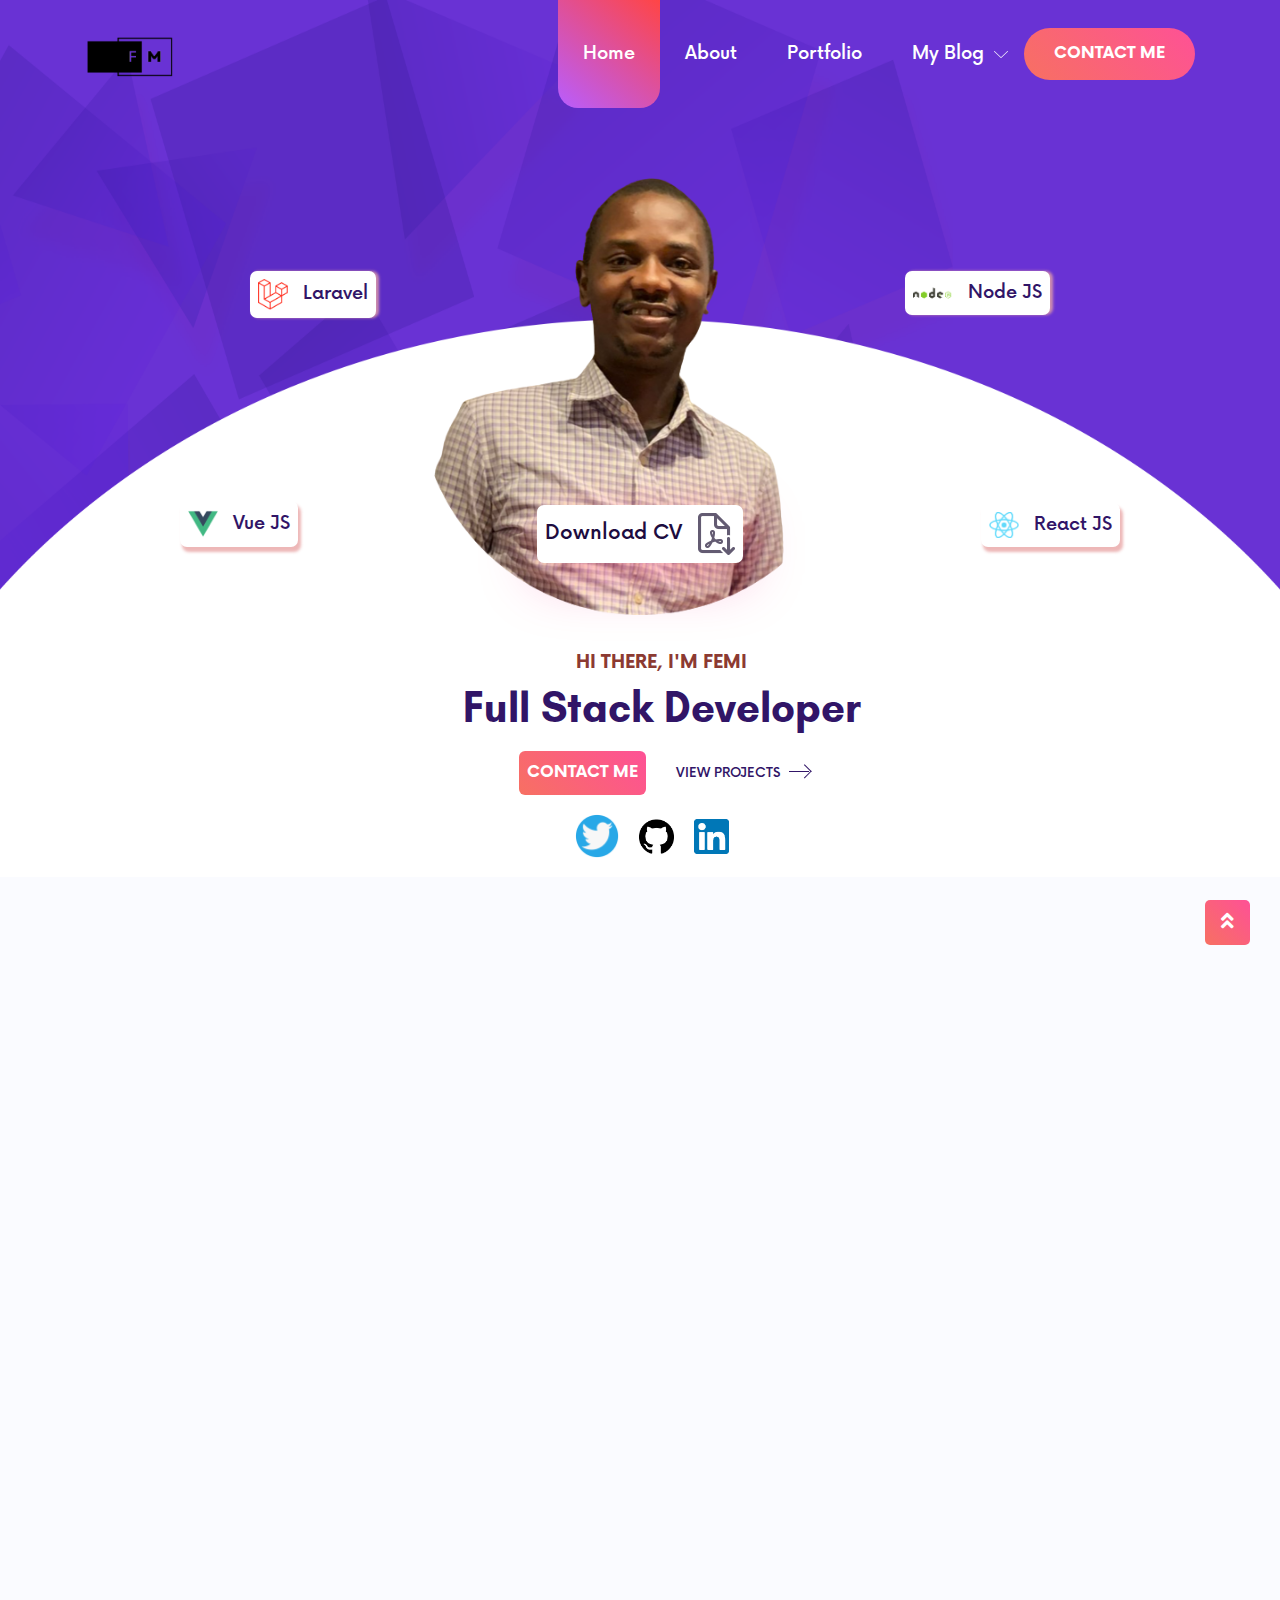
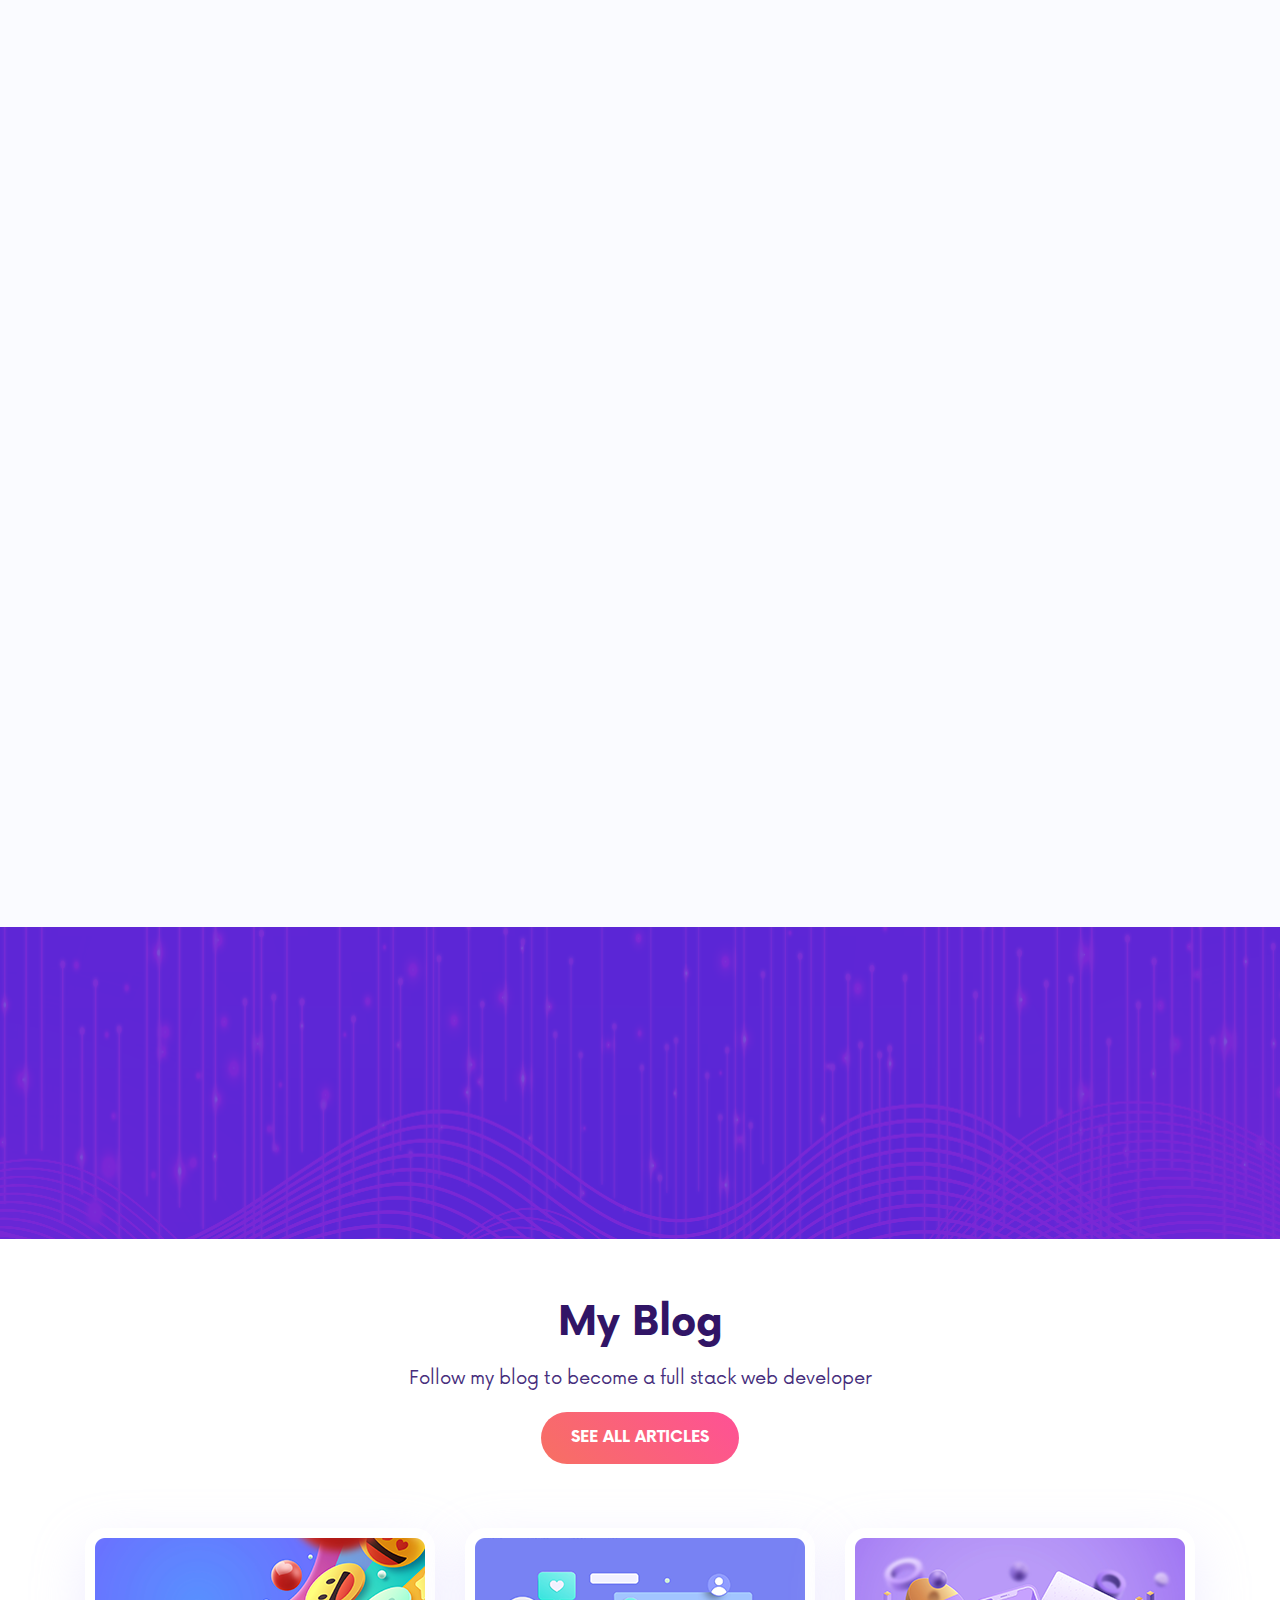
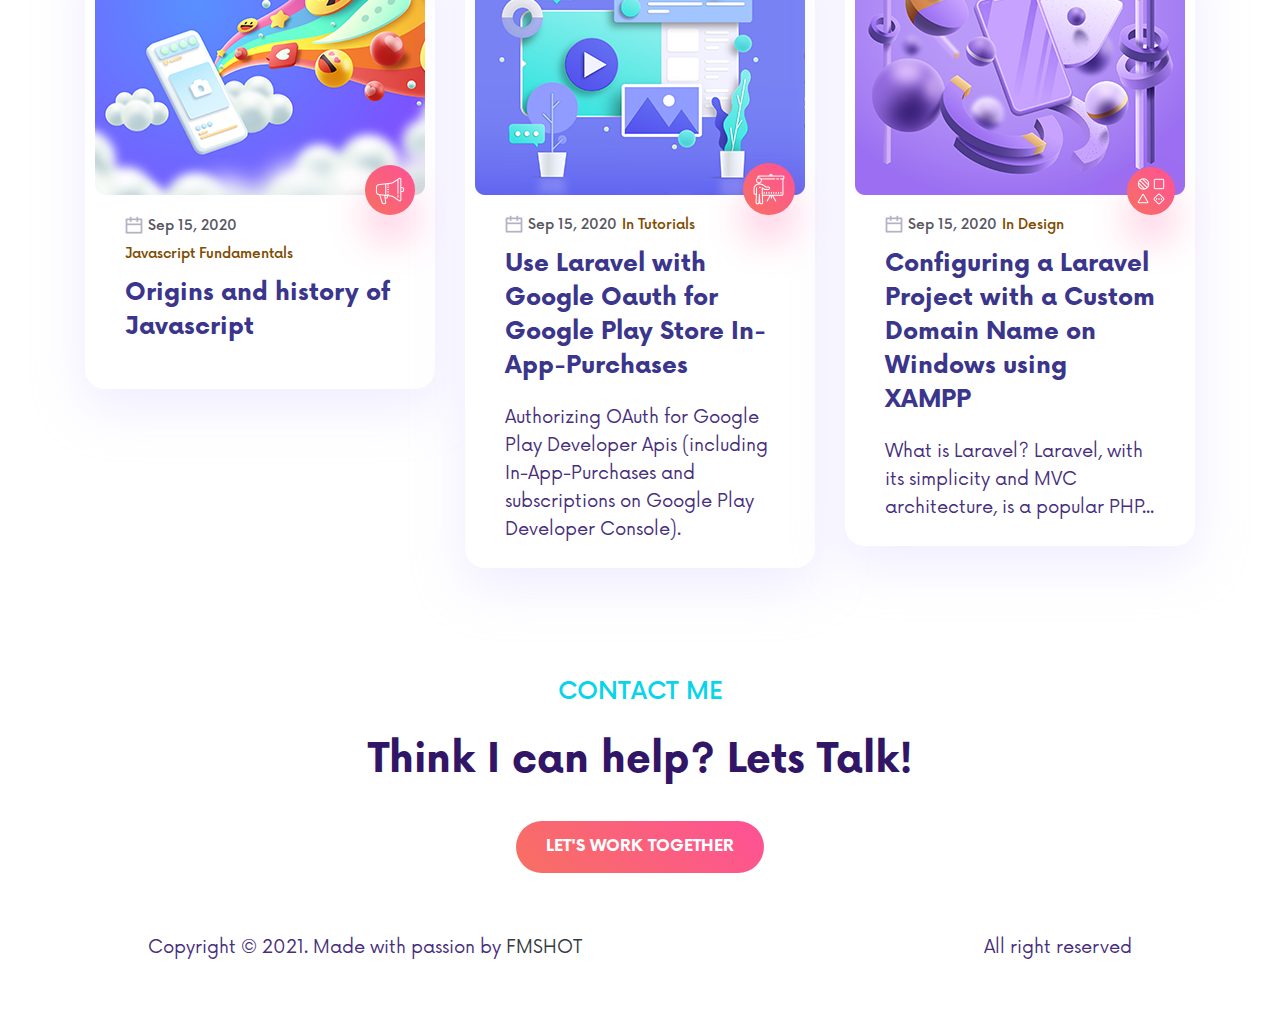
==== commit d3c1359a: "added cornie health" ====
--- a/index.html
+++ b/index.html
@@ -215,53 +215,8 @@
           <!-- product items start -->
           <div id="product-items" class="py-0">
             <div class="container wow fadeInUp">
-              <div class="row">
-
-
-                <div class="col-lg-4 col-md-4">
-                  <div class="single-item">
-                    <div class="img-area">
-                      <img src="images/e-BillsPay - NIBSS - Google Chrome 1_25_2023 12_47_54 AM.png" alt="image" />
-                      <p class="px-3 py-2 mr-0">
-                        <span>Laravel</span>/VueJS / NuxtJS
-                      </p>
-                    </div>
-                    <div class="text-area">
-                      <a href="https://www.nibss-plc.com.ng/services/e-billspay/" target="_blank">
-                        <h2 class="p-1">SavingsBox Loans App</h2>
-                      </a>
-                      <p>
-                        A Savings, Investment, and Loans App for individuals and Businesses.
-                    </div>
-                  </div>
-                </div>
-
-
-                <div class="col-lg-4 col-md-4">
-                  <div class="single-item">
-                    <div class="img-area">
-                      <img src="images/e-BillsPay - NIBSS - Google Chrome 1_25_2023 12_47_54 AM.png" alt="image" />
-                      <p class="px-3 py-2 mr-0">
-                        <span>Node</span>/VueJS / Typescript
-                      </p>
-                    </div>
-                    <div class="text-area">
-                      <a href="https://www.nibss-plc.com.ng/services/e-billspay/" target="_blank">
-                        <h2 class="p-1">Cornie Health Medical Solutions</h2>
-                      </a>
-                      <p>
-                        A Saas based B2B platform for managing Hospital records, Doctor's appointments, Bills and
-                        Medical Insurance.
-                    </div>
-                  </div>
-                </div>
-
-
-
-
-
+              <!-- <div class="row"> -->           
                 <div class="row">
-
                   <div class="col-lg-4 col-md-4">
                     <div class="single-item">
                       <div class="img-area">
@@ -278,7 +233,42 @@
                       </div>
                     </div>
                   </div>
-
+                  <div class="col-lg-4 col-md-4">
+                    <div class="single-item">
+                      <div class="img-area">
+                        <img src="images/SavingsBox.png" alt="image" />
+                        <p class="px-3 py-2 mr-0">
+                          <span>Laravel</span>/VueJS/NuxtJS
+                        </p>
+                      </div>
+                      <div class="text-area">
+                        <a href="https://www.savingsbox.ng/" target="_blank">
+                          <h2 class="p-1">SavingsBox Loans App</h2>
+                        </a>
+                        <p>
+                          A Savings, Investment, and Loans App for individuals and Businesses.
+                      </div>
+                    </div>
+                  </div>
+                  <div class="col-lg-4 col-md-4">
+                    <div class="single-item">
+                      <div class="img-area">
+                        <img src="images/corniehealth.png" alt="image" />
+                        <p class="px-3 py-2 mr-0">
+                          <span>Node</span>/VueJS/Typescript
+                        </p>
+                      </div>
+                      <div class="text-area">
+                        <a href="https://corniehealth.com/" target="_blank">
+                          <h2 class="p-1">Cornie Health Medical Solutions</h2>
+                        </a>
+                        <p>
+                          A Saas based B2B platform for managing Hospital records, Doctor's appointments, Bills and
+                          Medical Insurance.
+                      </div>
+                    </div>
+                  </div>
+                
                   <div class="col-lg-4 col-md-4">
                     <div class="single-item">
                       <div class="img-area">
@@ -392,7 +382,7 @@
                     </div>
                   </div>
                 </div>
-              </div>
+              <!-- </div> -->
             </div>
             <!-- product items end -->
           </div>
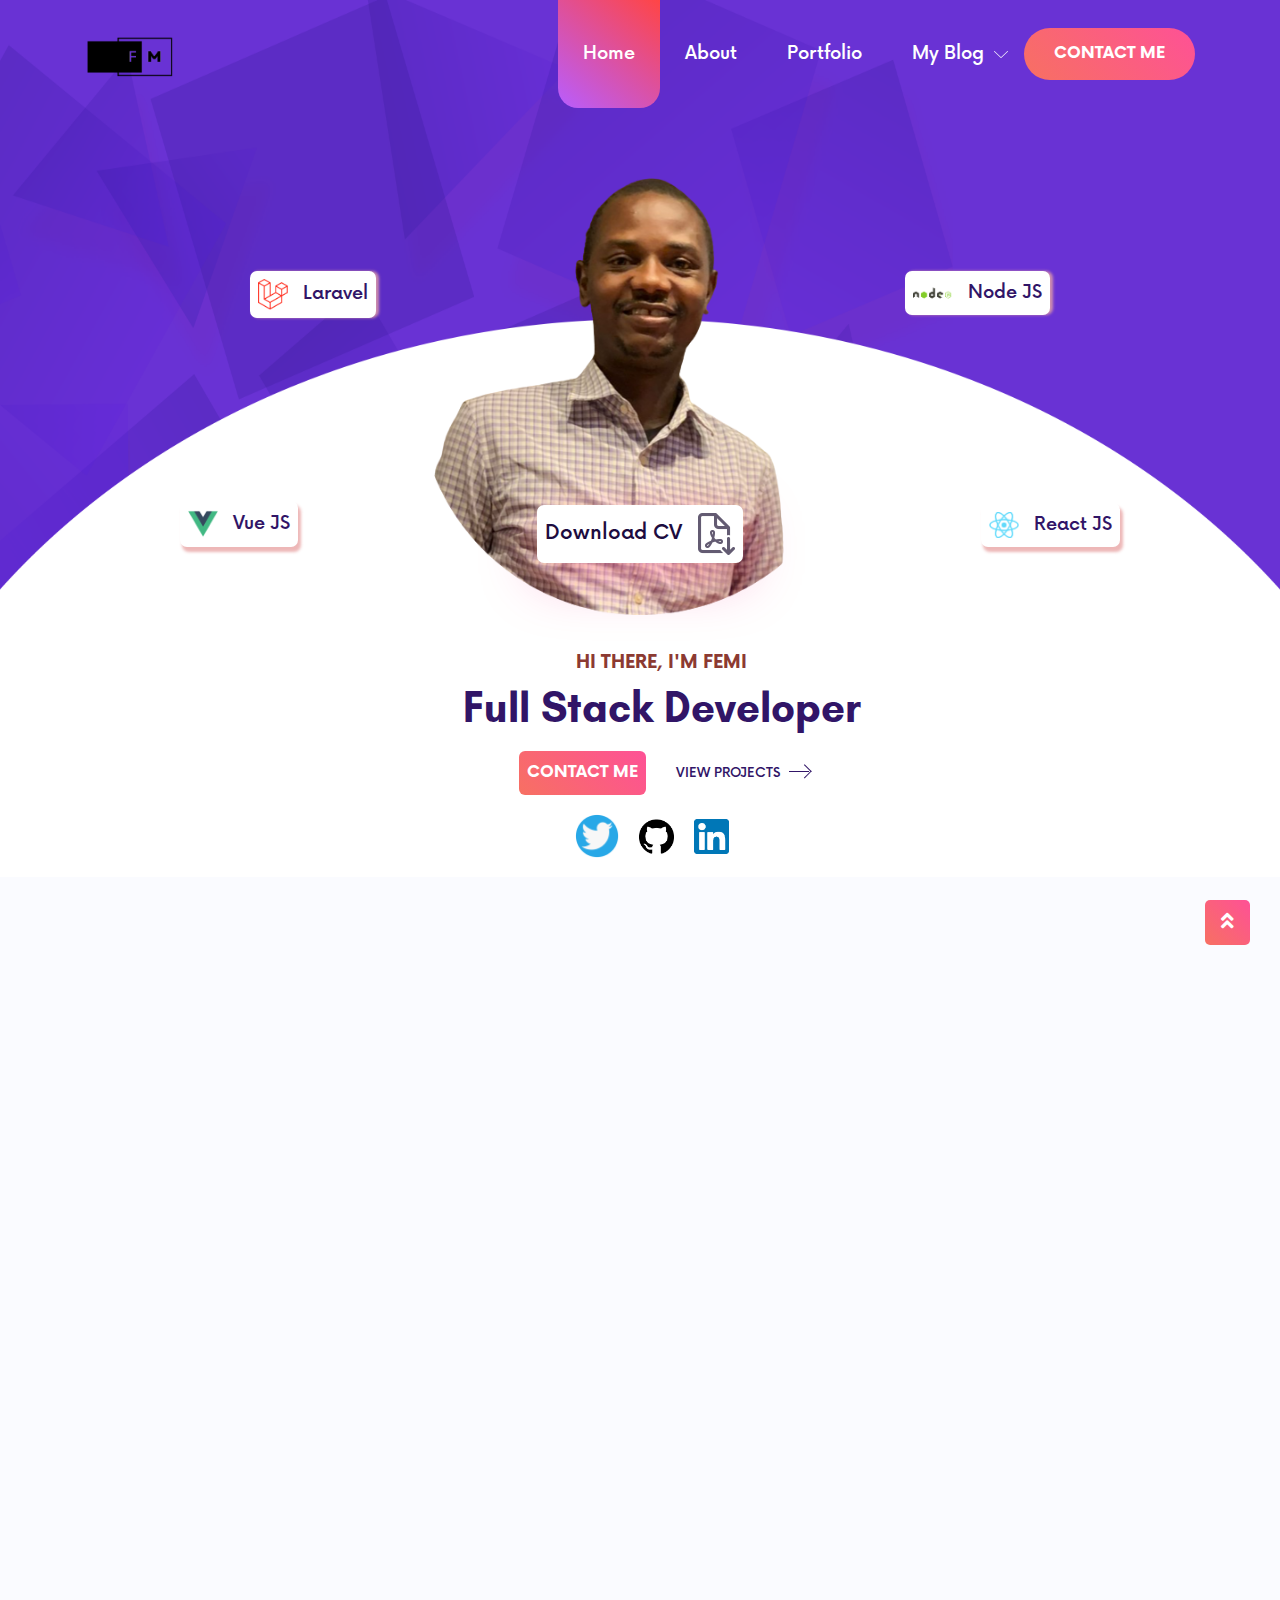
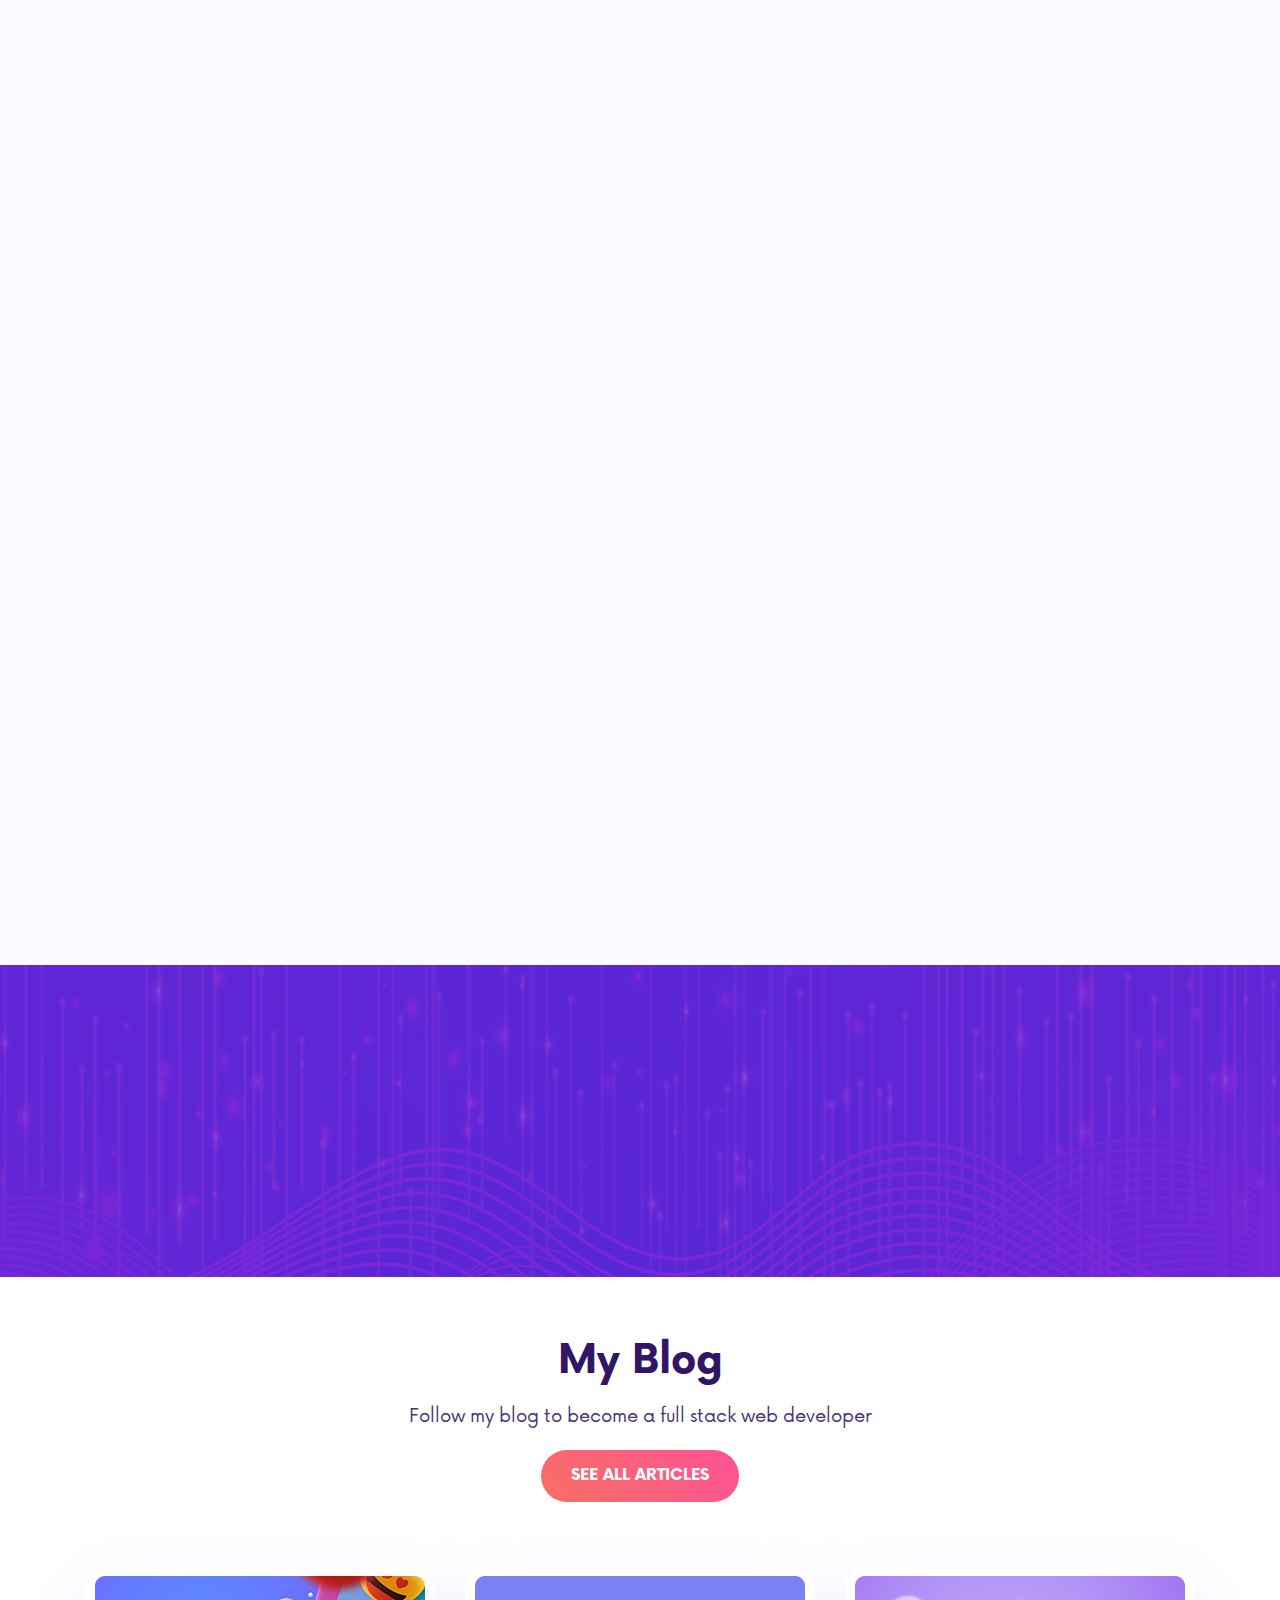
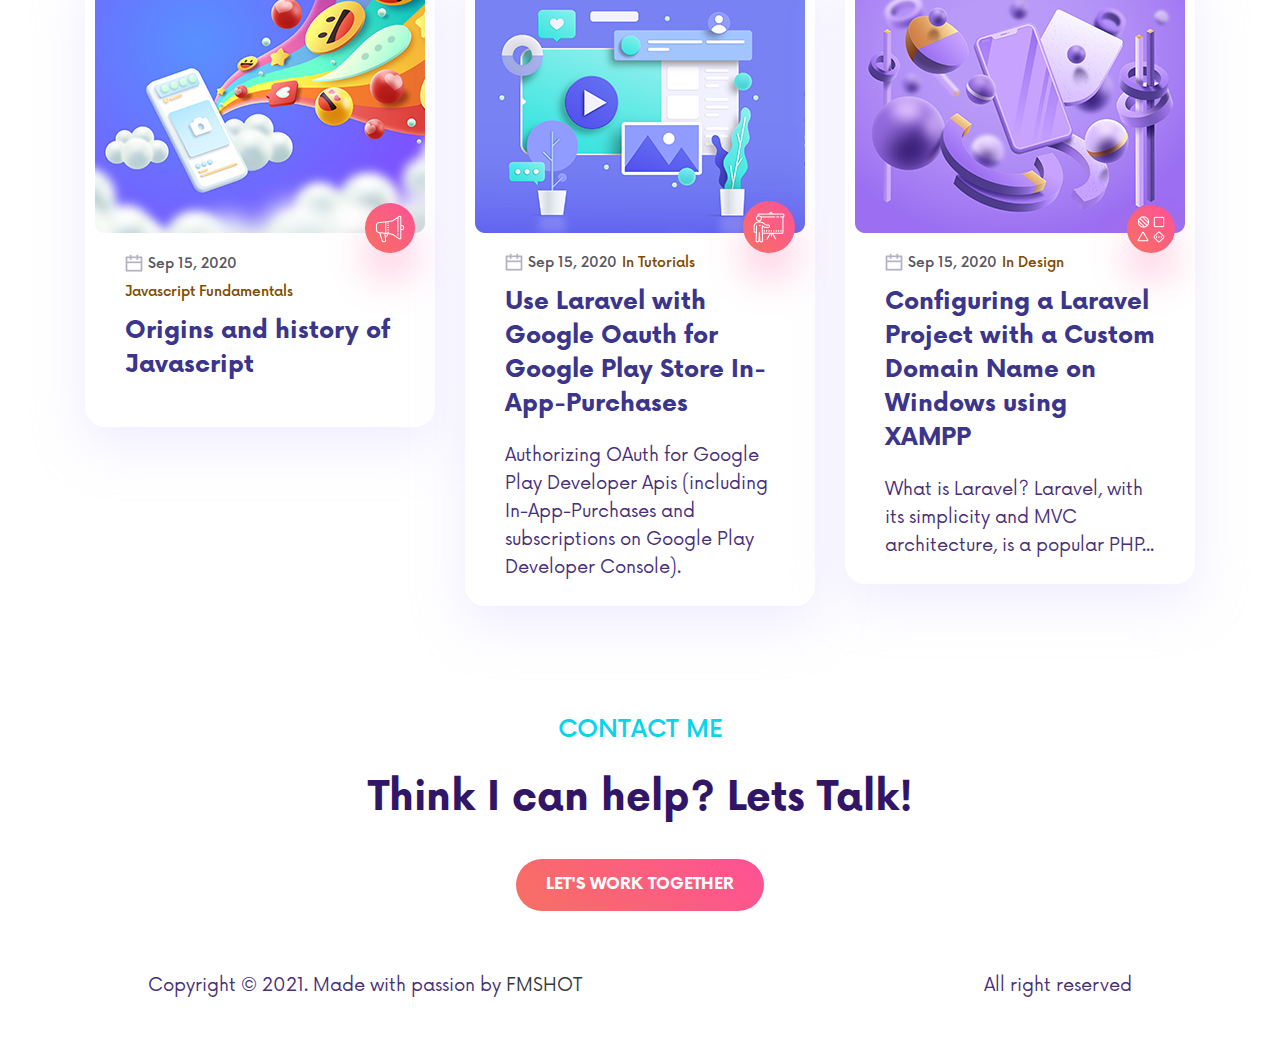
==== commit e2e01646: "Update index.html" ====
--- a/index.html
+++ b/index.html
@@ -268,18 +268,17 @@
                       </div>
                     </div>
                   </div>
-                
-                  <div class="col-lg-4 col-md-4">
-                    <div class="single-item">
-                      <div class="img-area">
-                        <img src="images/efcontact.png" alt="image">
-                        <p class="px-3 py-2 mr-0"><span>Laravel</span></p>
-                      </div>
-                      <div class="text-area">
-                        <a href="#">
-                          <h2 class="p-1">EFContact-Classified Ads</h2>
-                        </a>
-                        <p>Multivendor Ads System including payments and referall systems.</p>
+                  <div class="col-lg-4 col-md-4">
+                    <div class="single-item">
+                      <div class="img-area">
+                        <img src="images/bizcard.png" alt="image" />
+                        <p class="px-3 py-2 mr-0"><span>Laravel/Nuxt</span></p>
+                      </div>
+                      <div class="text-area">
+                        <a href="https://bizzcard.net/" target="_blank">
+                          <h2 class="p-1">Bizcards-E-Business Card Wallet</h2>
+                        </a>
+                        <p>A digital NFC wallet sysrem</p>
                       </div>
                     </div>
                   </div>
@@ -294,7 +293,7 @@
                       </div>
                       <div class="text-area">
                         <a href="https://lajserver.lajela.com.ng/" target="_blank">
-                          <h2 class="p-1">Laj-Servers-Domain Hosting System</h2>
+                          <h2 class="p-1">Laj-Servers-Domain Hosting Reseller System</h2>
                         </a>
                         <p>
                           A Domain and Hosting Platform for all types of
@@ -303,21 +302,22 @@
                       </div>
                     </div>
                   </div>
-                  <div class="col-lg-4 col-md-4">
-                    <div class="single-item">
-                      <div class="img-area">
-                        <img src="images/bizcard.png" alt="image" />
-                        <p class="px-3 py-2 mr-0"><span>Laravel/Nuxt</span></p>
-                      </div>
-                      <div class="text-area">
-                        <a href="https://bizzcard.net/" target="_blank">
-                          <h2 class="p-1">Bizcards-E-Business Card Wallet</h2>
-                        </a>
-                        <p>A digital business cards creator and wallet</p>
-                      </div>
-                    </div>
-                  </div>
-
+
+                  <div class="col-lg-4 col-md-4">
+                    <div class="single-item">
+                      <div class="img-area">
+                        <img src="images/efcontact.png" alt="image">
+                        <p class="px-3 py-2 mr-0"><span>Laravel</span></p>
+                      </div>
+                      <div class="text-area">
+                        <a href="#">
+                          <h2 class="p-1">EFContact-Classified Ads</h2>
+                        </a>
+                        <p>Multivendor Ads System including payments and referall systems.</p>
+                      </div>
+                    </div>
+                  </div>
+                 
                   <div class="col-lg-4 col-md-4">
                     <div class="single-item">
                       <div class="img-area">
@@ -326,7 +326,7 @@
                       </div>
                       <div class="text-area">
                         <a href="https://www.hobeei.com/" target="_blank">
-                          <h2 class="p-1">Hobeei-Freecycling System</h2>
+                          <h2 class="p-1">Hobeei- A Freecycling System</h2>
                         </a>
                         <p>A Freecycling System For a an international NGO</p>
                       </div>
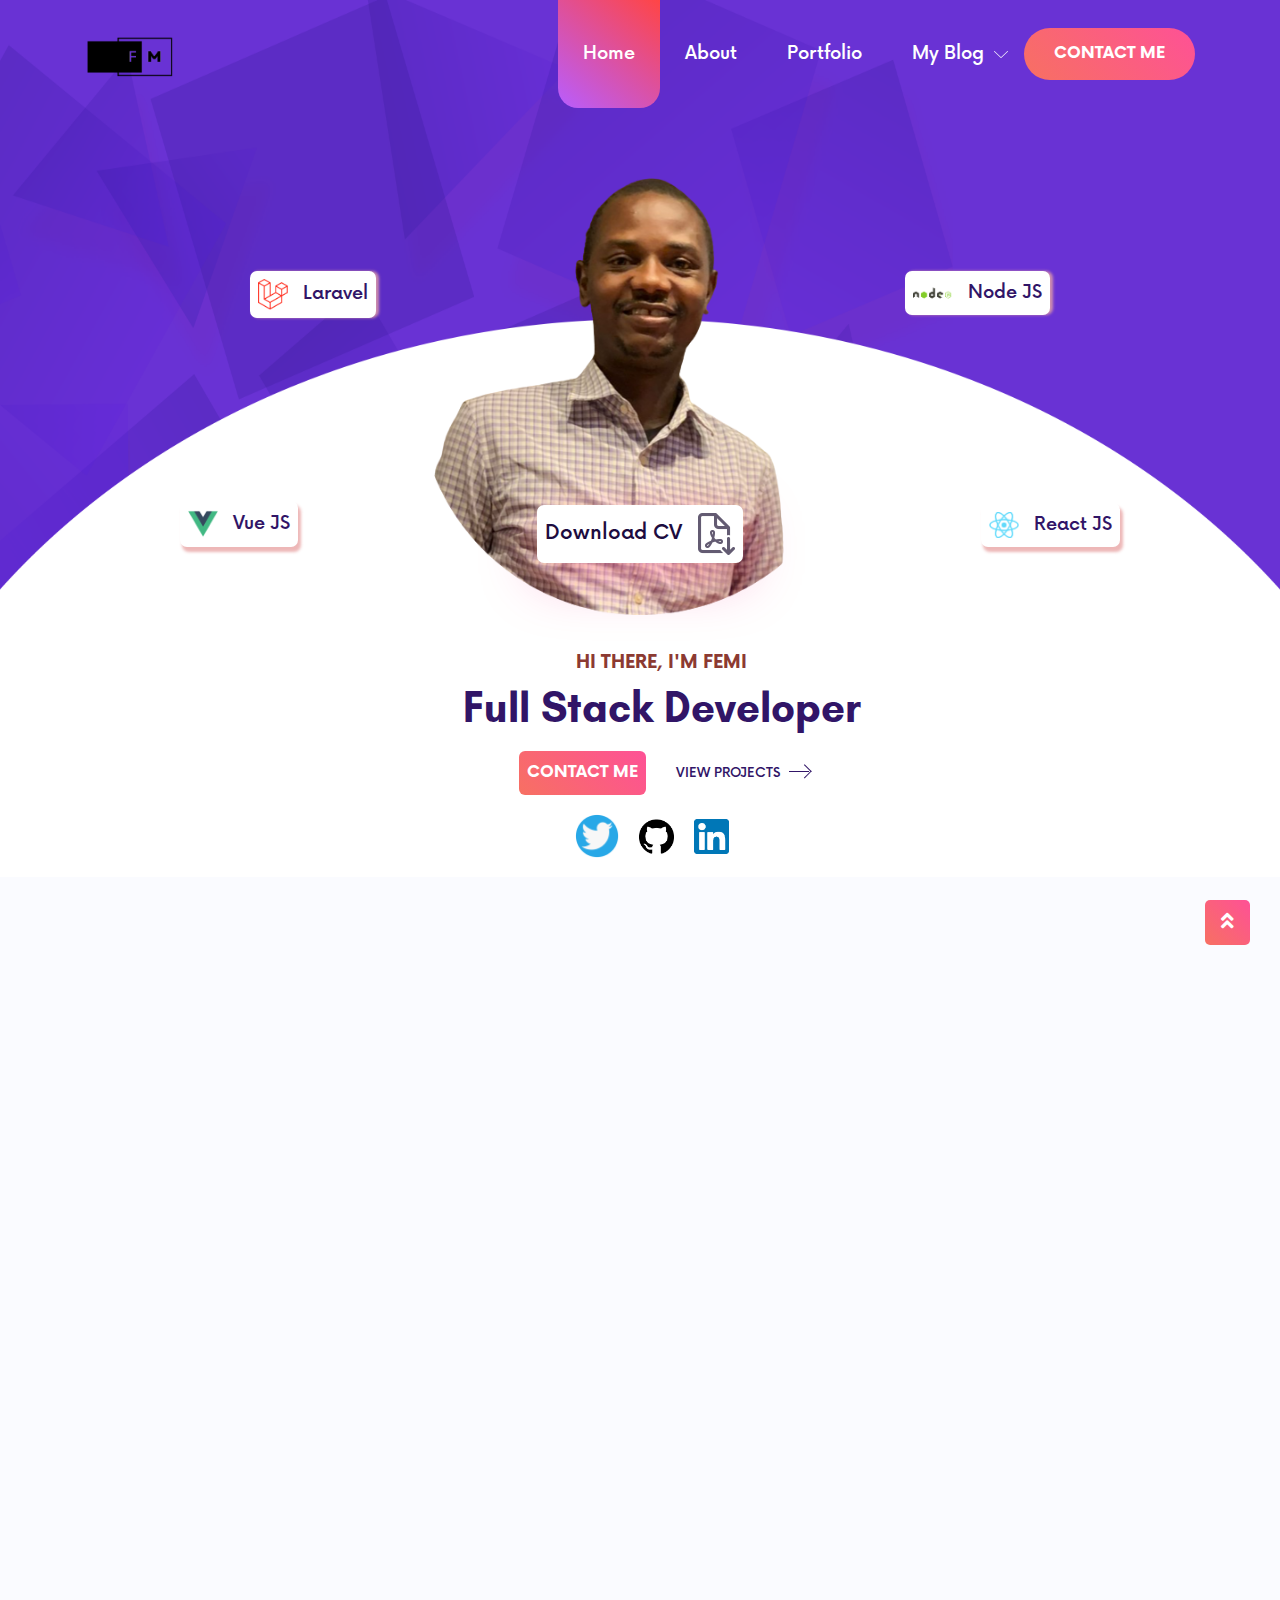
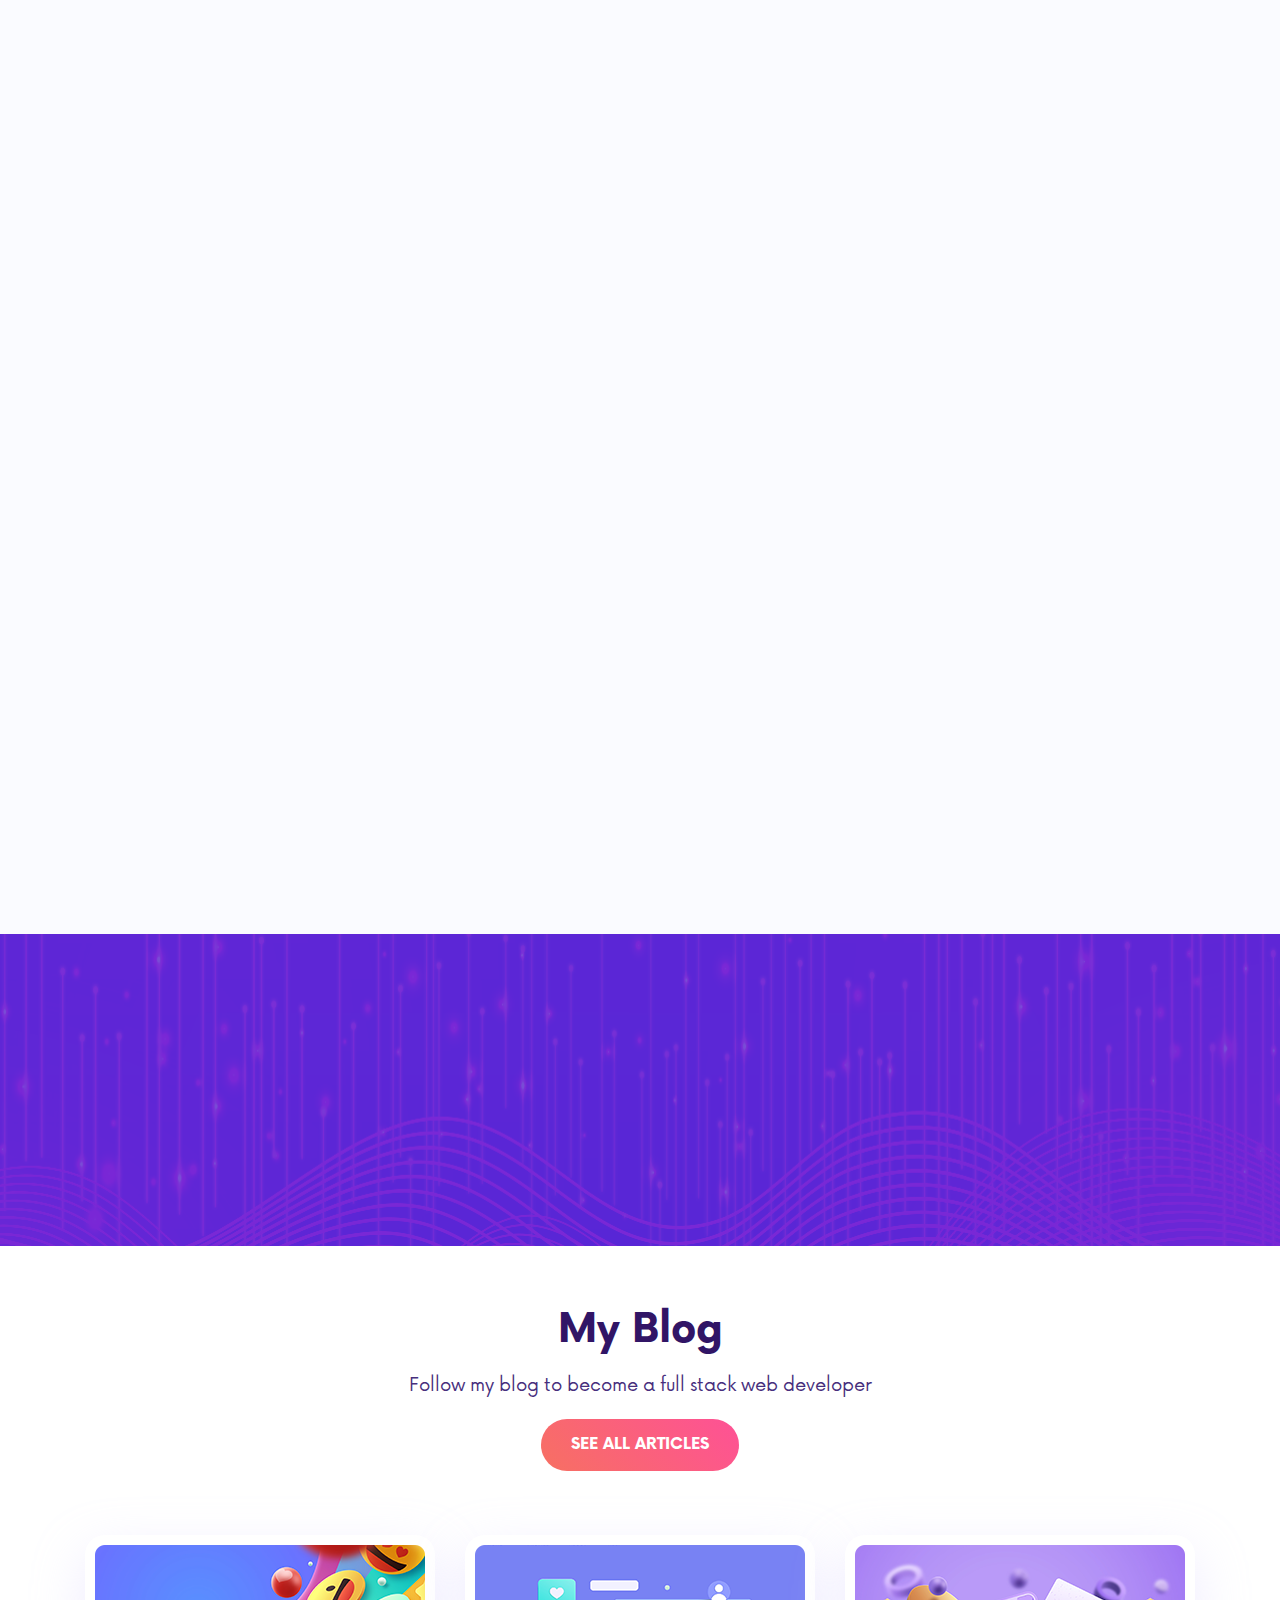
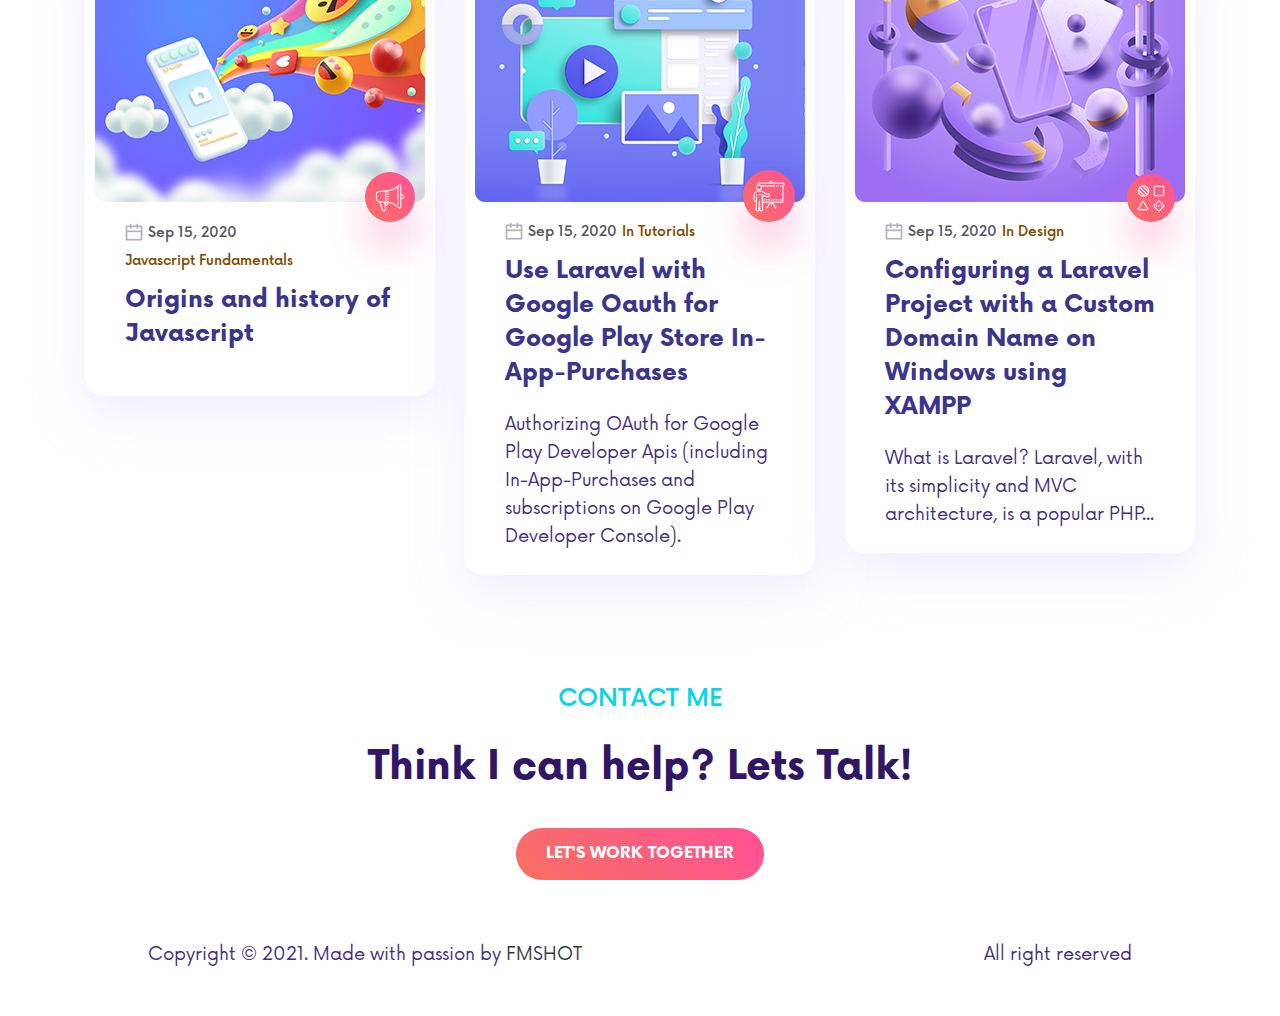
==== commit 89eac47c: "Update index.html" ====
--- a/index.html
+++ b/index.html
@@ -225,10 +225,10 @@
                       </div>
                       <div class="text-area">
                         <a href="https://www.nibss-plc.com.ng/services/e-billspay/" target="_blank">
-                          <h2 class="p-1">E-bills Payment Microservices</h2>
+                          <h2 class="p-1">E-bills Payment Gateway</h2>
                         </a>
                         <p>
-                          Multivendor Payment System in use by all banks in Nigeria.
+                          Payment Gateway in use by all banks in Nigeria.
                         </p>
                       </div>
                     </div>
@@ -276,9 +276,9 @@
                       </div>
                       <div class="text-area">
                         <a href="https://bizzcard.net/" target="_blank">
-                          <h2 class="p-1">Bizcards-E-Business Card Wallet</h2>
-                        </a>
-                        <p>A digital NFC wallet sysrem</p>
+                          <h2 class="p-1">Bizcards-E-Business Card and NFC Wallet</h2>
+                        </a>
+                        <p>A digital NFC wallet system</p>
                       </div>
                     </div>
                   </div>
@@ -293,7 +293,7 @@
                       </div>
                       <div class="text-area">
                         <a href="https://lajserver.lajela.com.ng/" target="_blank">
-                          <h2 class="p-1">Laj-Servers-Domain Hosting Reseller System</h2>
+                          <h2 class="p-1">Laj-Servers-Domain Hosting System</h2>
                         </a>
                         <p>
                           A Domain and Hosting Platform for all types of
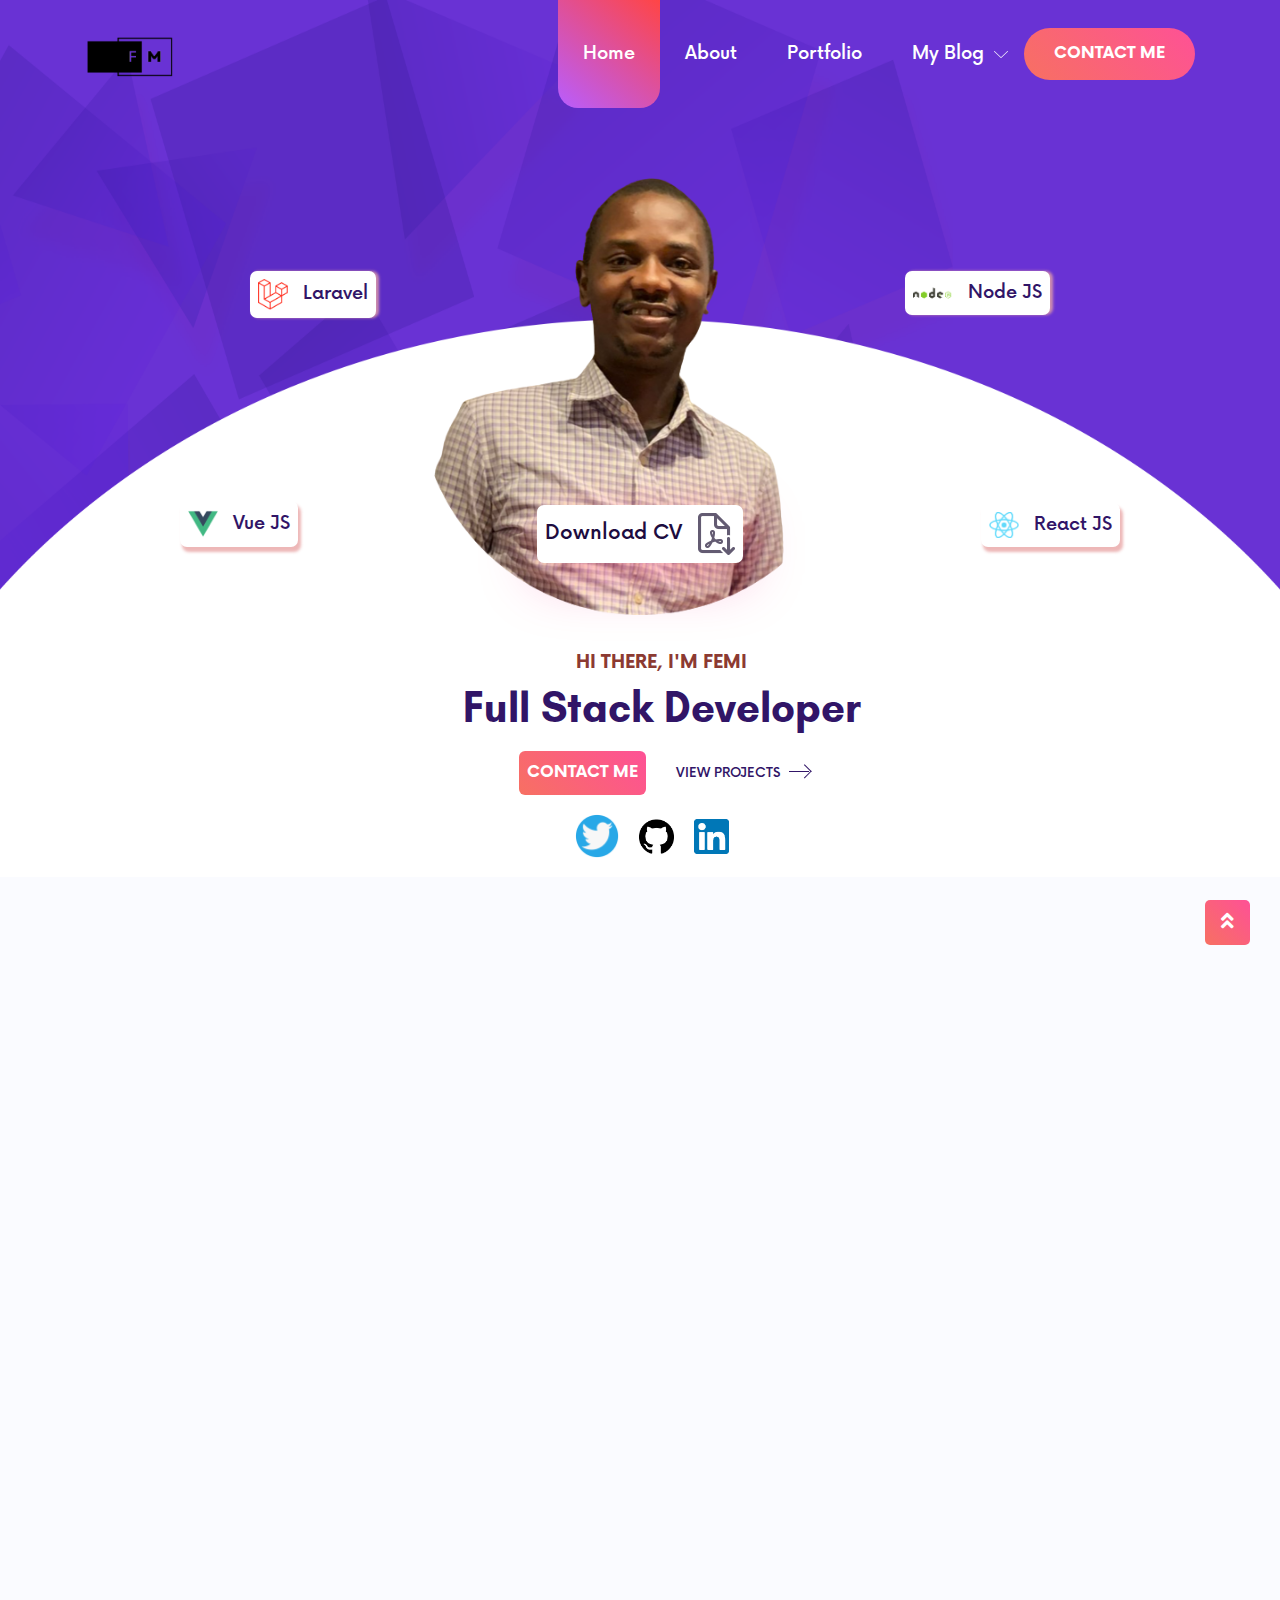
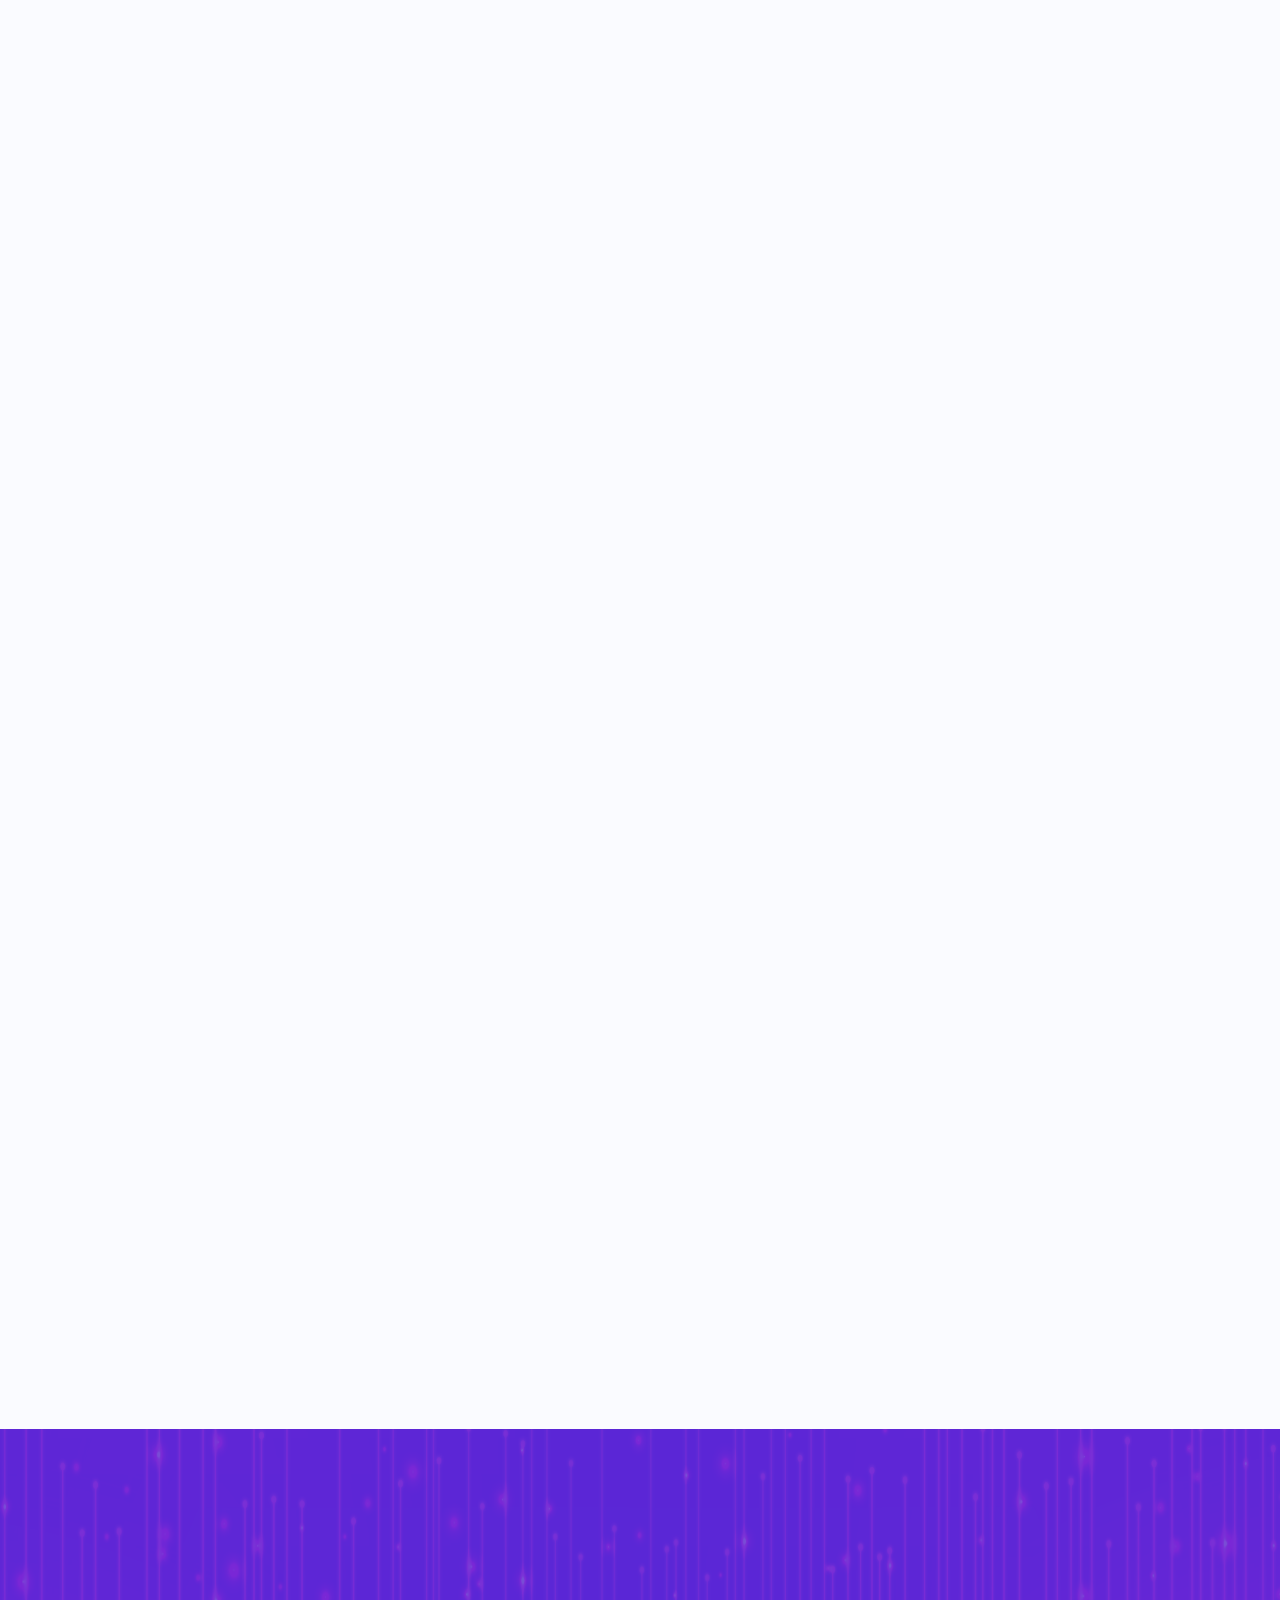
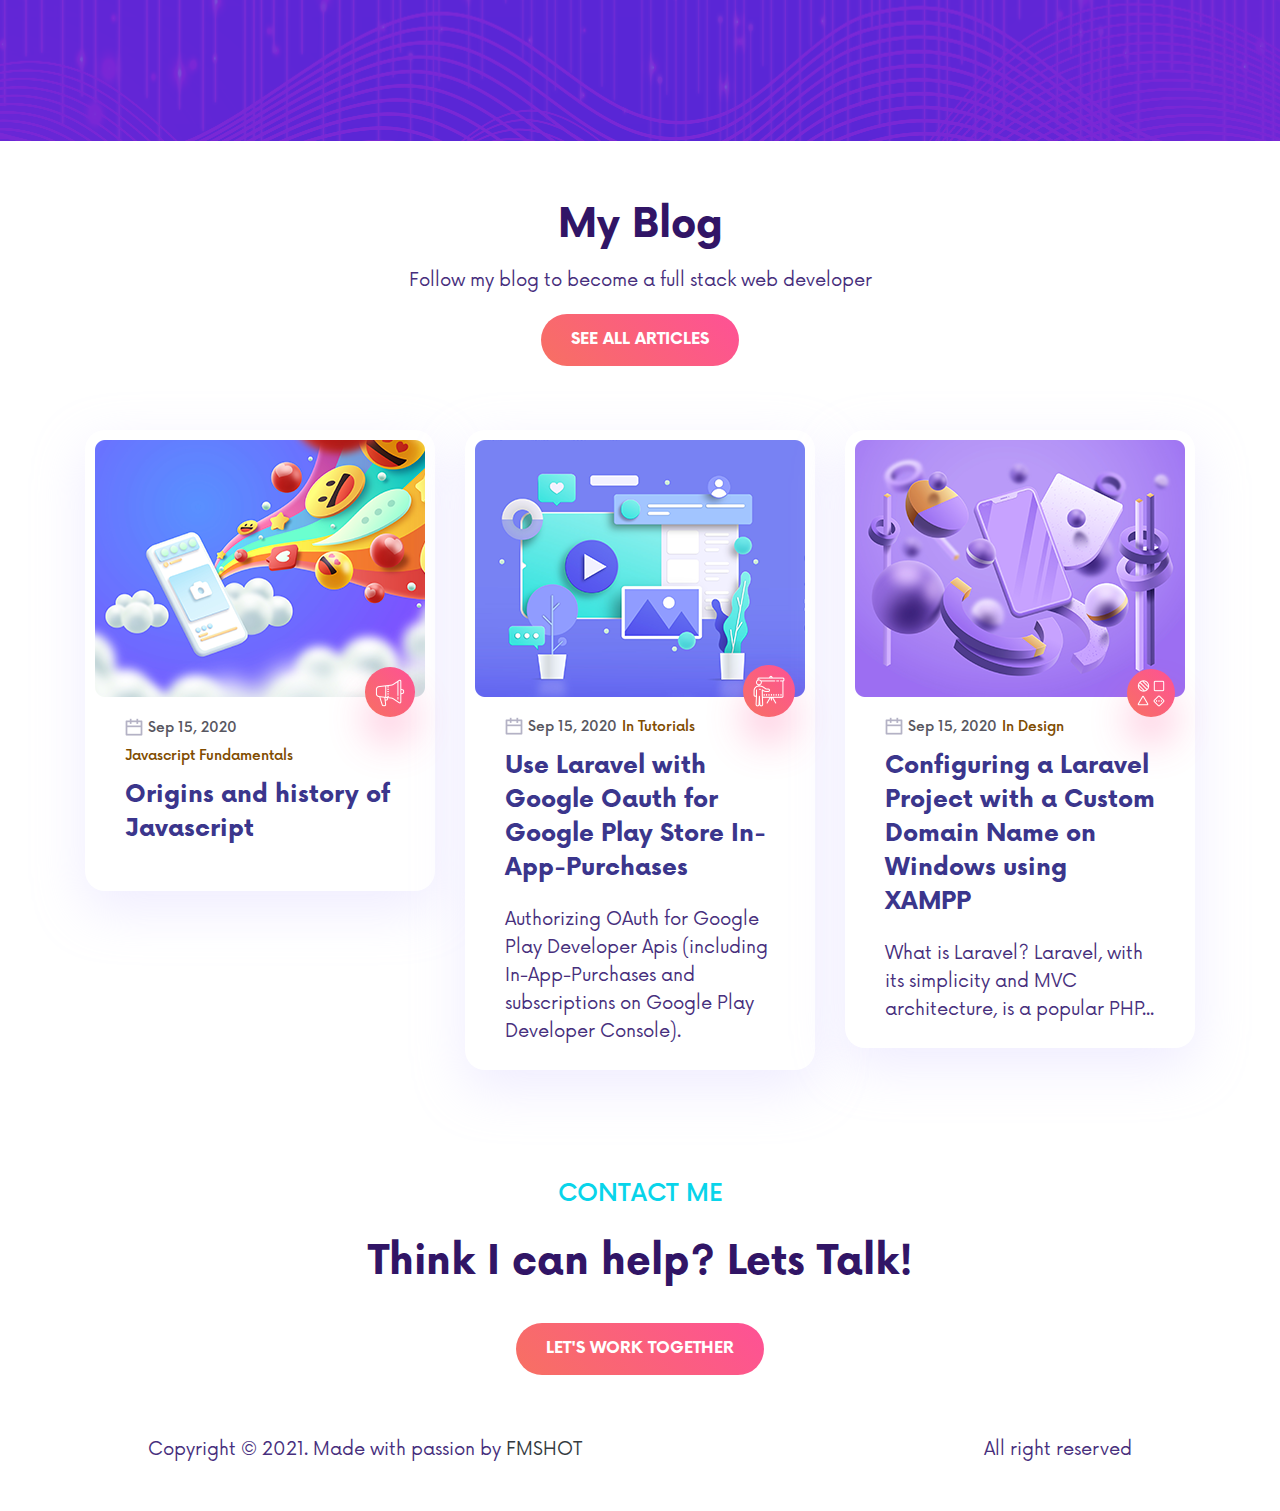
==== commit a2b07c3b: "edit" ====
--- a/index.html
+++ b/index.html
@@ -278,7 +278,42 @@
                         <a href="https://bizzcard.net/" target="_blank">
                           <h2 class="p-1">Bizcards-E-Business Card and NFC Wallet</h2>
                         </a>
-                        <p>A digital NFC wallet system</p>
+                        <p>Subscription based digital NFC wallet system</p>
+                      </div>
+                    </div>
+                  </div>
+                  <div class="col-lg-4 col-md-4">
+                    <div class="single-item">
+                      <div class="img-area">
+                        <img src="images/Login - Esteem MAT - Google Chrome 23_11_2024 18_09_25.png" alt="image" />
+                        <p class="px-3 py-2 mr-0">
+                          <span>Node</span>/React
+                        </p>
+                      </div>
+                      <div class="text-area">
+                        <a href="https://esteem.selfservice.global/" target="_blank">
+                          <h2 class="p-1">Esteem Learning Center</h2>
+                        </a>
+                        <p>
+                          Salary Payroll System for Esteem Learning Center                        </p>
+                      </div>
+                    </div>
+                  </div>
+
+                  <div class="col-lg-4 col-md-4">
+                    <div class="single-item">
+                      <div class="img-area">
+                        <img src="images/project-details-img1.png" alt="image" />
+                        <p class="px-3 py-2 mr-0">
+                          <span>Node</span>/React
+                        </p>
+                      </div>
+                      <div class="text-area">
+                        <a href="https://github.com/fmshot2/full-ecommerce-react-redux-app" target="_blank">
+                          <h2 class="p-1">React Ecommerce Shop</h2>
+                        </a>
+                        <p>
+                          Full React/Redux E-commerce System                       </p>
                       </div>
                     </div>
                   </div>
@@ -296,8 +331,7 @@
                           <h2 class="p-1">Laj-Servers-Domain Hosting System</h2>
                         </a>
                         <p>
-                          A Domain and Hosting Platform for all types of
-                          Businesses
+                          A Domain and Hosting Platform
                         </p>
                       </div>
                     </div>
@@ -351,6 +385,8 @@
                       </div>
                     </div>
                   </div>
+
+               
 
 
                   <!-- <div class="col-lg-4 col-md-4">
